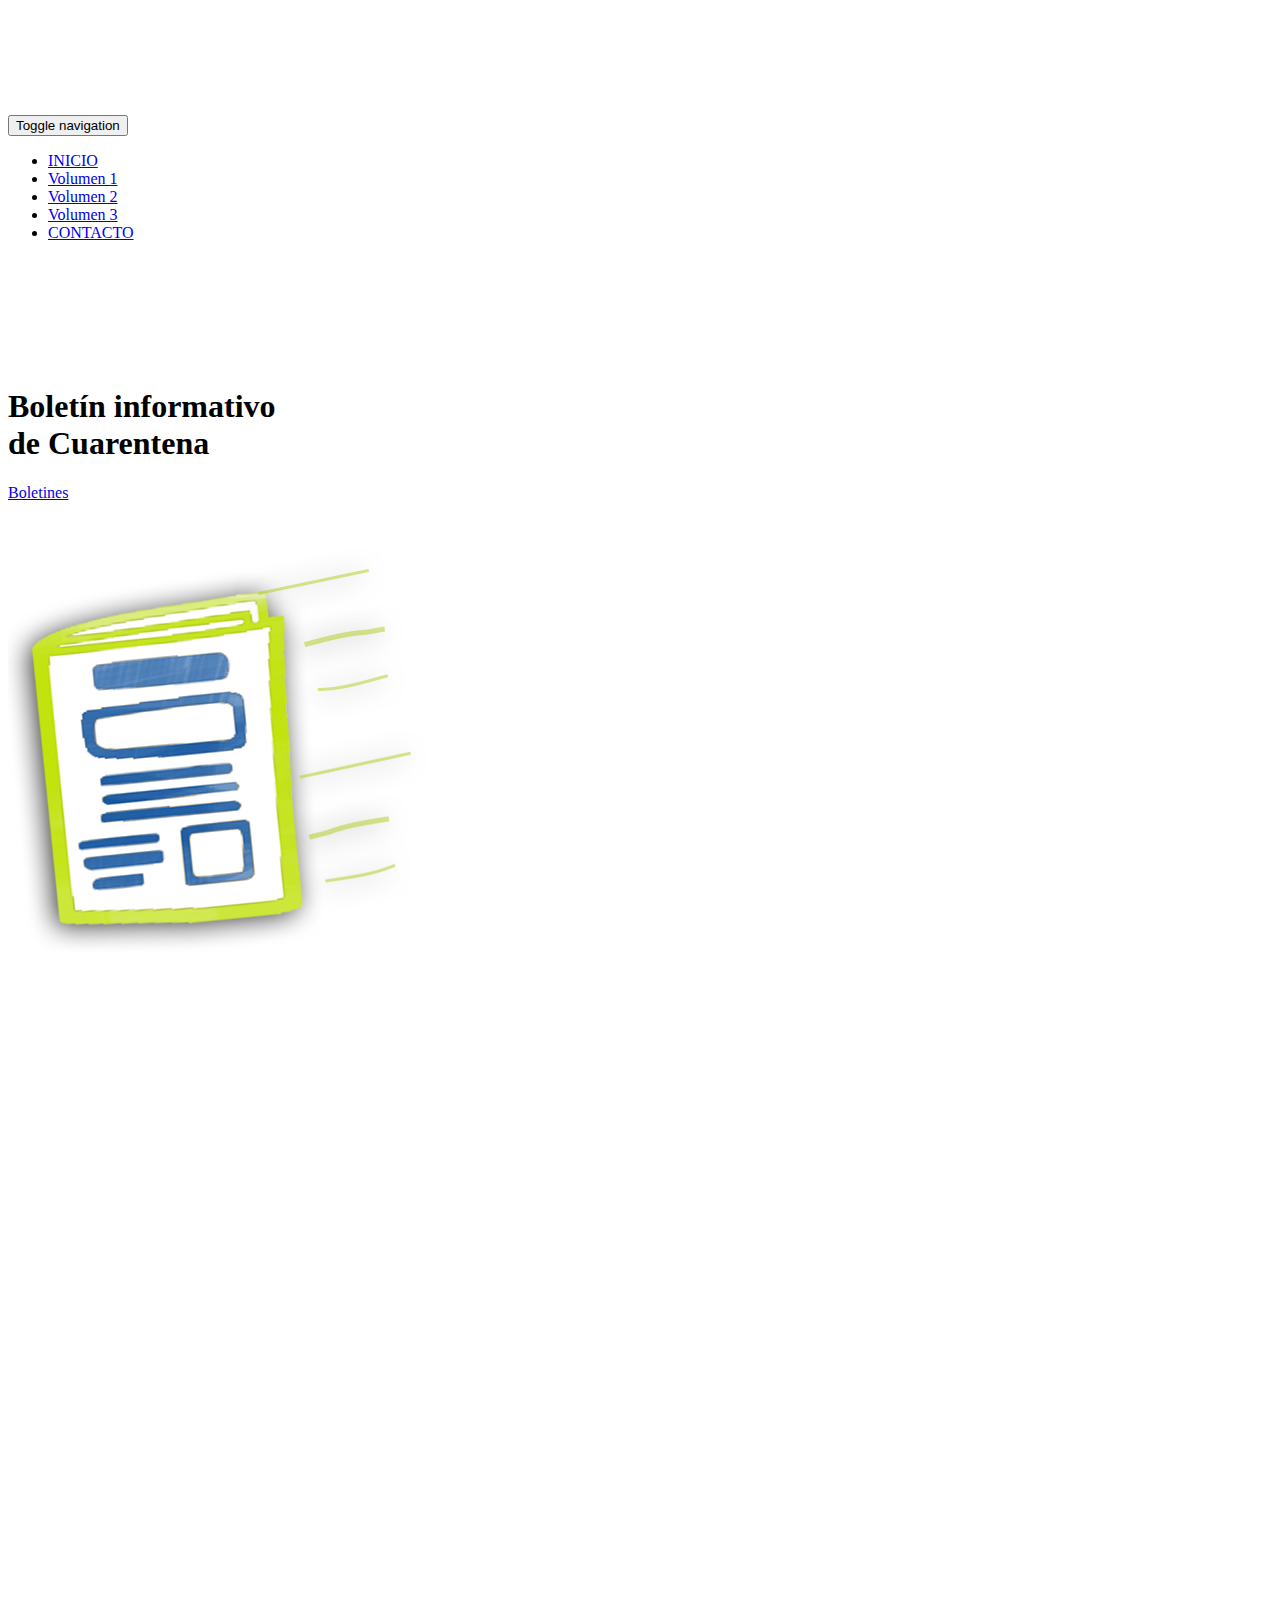
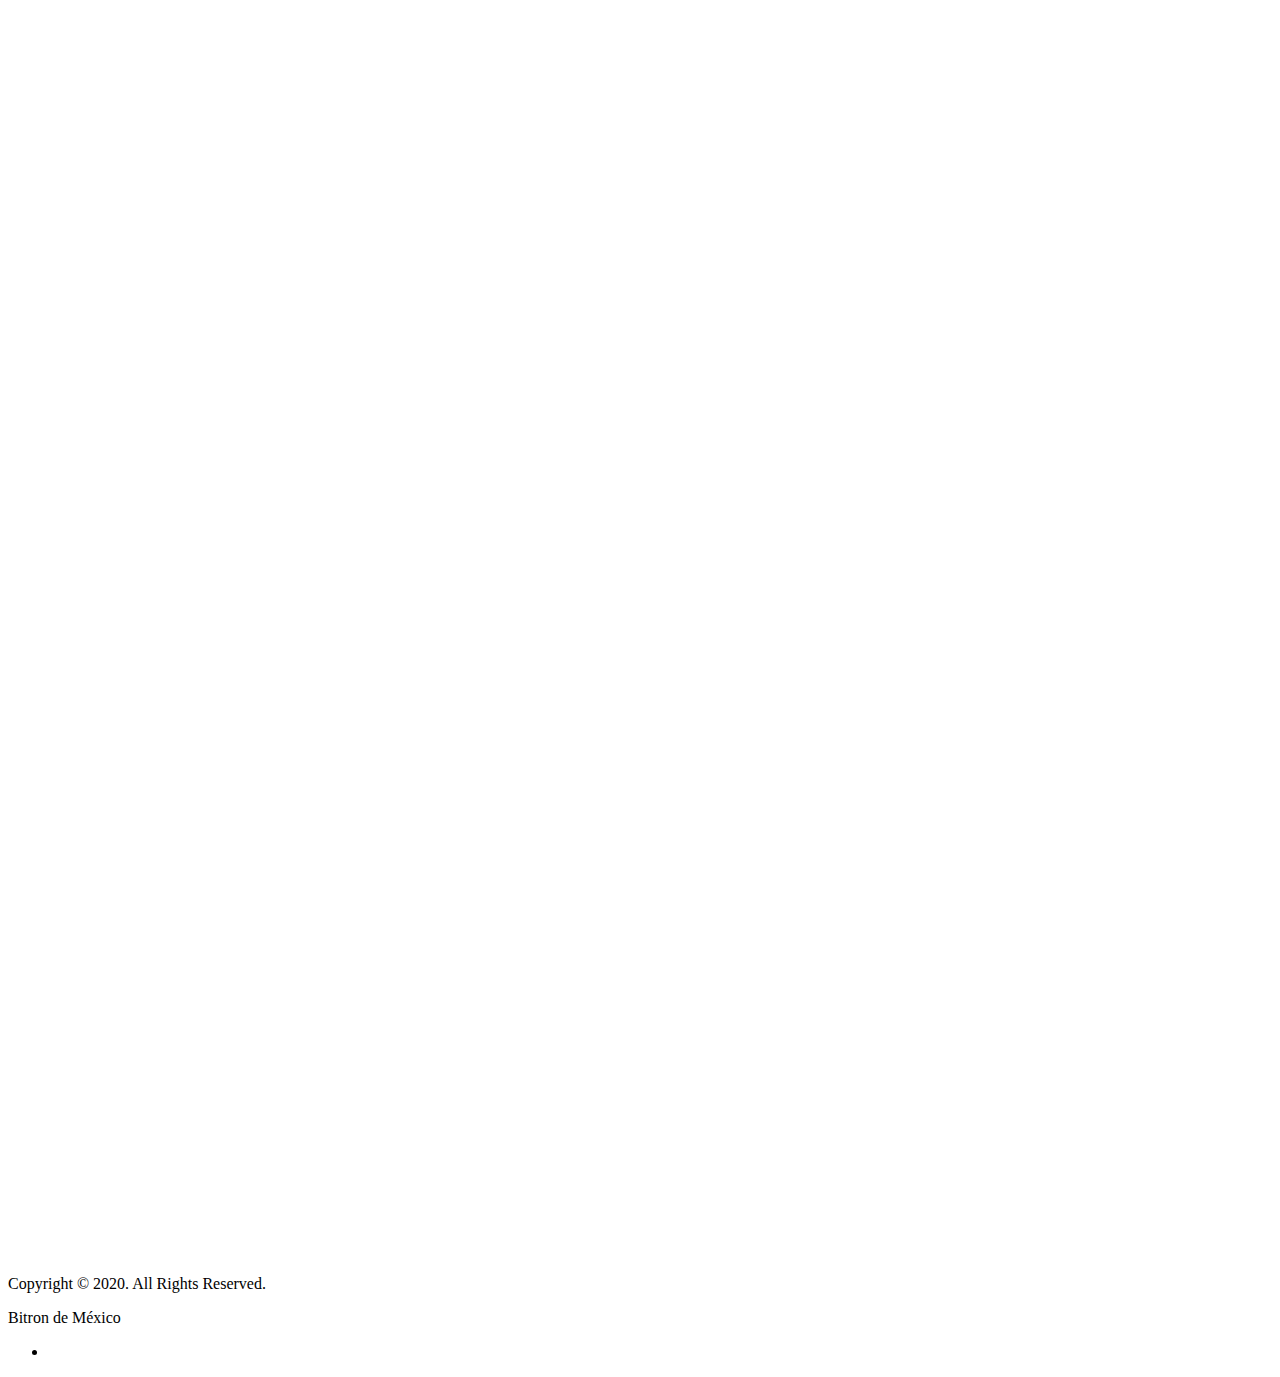
==== index.html @ 202e5766 "Add files via upload" ====
<!DOCTYPE html>
<html lang="en">

<head>
    <meta charset="utf-8">
    <meta http-equiv="X-UA-Compatible" content="IE=edge">
    <meta name="viewport" content="width=device-width, initial-scale=1">
    <title>Boletín Cuarentena | Bitron de México</title>
    <!-- Google Font -->
    <link href='https://fonts.googleapis.com/css?family=Raleway:500,600,700,800,900,400,300' rel='stylesheet' type='text/css'>

    <link href='https://fonts.googleapis.com/css?family=Source+Sans+Pro:300,400,600,700,900,300italic,400italic' rel='stylesheet' type='text/css'>
    <!-- Bootstrap -->
    <link href="css/bootstrap.min.css" rel="stylesheet">

    <!-- Owl Carousel Assets -->
    <link href="css/owl.carousel.css" rel="stylesheet">
    <link href="css/owl.theme.css" rel="stylesheet">


    <!-- Pixeden Icon Font -->
    <link rel="stylesheet" href="css/Pe-icon-7-stroke.css">

    <!-- Font Awesome -->
    <link href="css/font-awesome.min.css" rel="stylesheet">


    <!-- PrettyPhoto -->
    <link href="css/prettyPhoto.css" rel="stylesheet">
    
    <!-- Favicon -->
    <link rel="shortcut icon" type="image/x-icon" href="favicon.ico" />

    <!-- Style -->
    <link href="css/style.css" rel="stylesheet">

    <link href="css/animate.css" rel="stylesheet">
    <!-- Responsive CSS -->
    <link href="css/responsive.css" rel="stylesheet">
    
</head>

<body>
    <!-- PRELOADER -->
    <div class="spn_hol">
        <div class="spinner">
            <div class="bounce1"></div>
            <div class="bounce2"></div>
            <div class="bounce3"></div>
        </div>
    </div>

 <!-- END PRELOADER -->

 <!-- =========================
     NAVEGACIÓN
============================== -->
    <section class="header parallax home-parallax page" id="HOME">
        <h2></h2>
        <div class="section_overlay">
            <nav class="navbar navbar-default navbar-fixed-top" role="navigation">
                <div class="container">
                    <div class="navbar-header">
                        <button type="button" class="navbar-toggle collapsed" data-toggle="collapse" data-target="#bs-example-navbar-collapse-1">
                            <span class="sr-only">Toggle navigation</span>
                            <span class="icon-bar"></span>
                            <span class="icon-bar"></span>
                            <span class="icon-bar"></span>
                        </button>
                        <a class="navbar-brand" href="#">
                            <img src="images/logo.png" alt="Logo">
                        </a>
                    </div>
                    <div class="collapse navbar-collapse" id="bs-example-navbar-collapse-1">
                        <ul class="nav navbar-nav navbar-right">
                            <!-- NAV -->
                            <li><a href="index.html">INICIO</a> </li>
                            <li><a href="vol1.html">Volumen 1 </a> </li>
                            <li><a href="vol2.html">Volumen 2</a></li>
                            <li><a href="vol3.html">Volumen 3</a></li>
                            <li><a href="#CONTACT">CONTACTO</a></li>
                        </ul>
                    </div>
                    <!-- /.navbar-collapse -->
                </div>
                <!-- /.container- -->
            </nav>

            <div class="container home-container">
                <div class="row">
                    <div class="col-md-12">
                        <div class="logo text-center">
                                <!-- LOGO -->
                            <img width="225" height="105" src="images/logo.png" alt="">
                        </div>
                    </div>
                </div>
                <div class="row">
                    <div class="col-md-6 col-sm-6">
                        <div class="home_text">
                            <h1>Boletín informativo <br>de Cuarentena</h1>
                            <a class="tuor btn wow fadeInRight" href="#ABOUT">Boletines <i class="fa fa-angle-down"></i></a>
                        </div>
                    </div>
                    <div class="col-md-3 col-md-offset-1 col-sm-4">
                        <div class="home-iphone">
                            <img src="images/iPhone_Home.png" alt="">
                        </div>
                    </div>
                  
                </div>
            </div>
        </div>
    </section>

    <!-- END HEADER SECTION -->




 <!-- =========================
     CONTENIDO
============================== -->


    <section class="about page" id="ABOUT">
        <div class="container">
            <div class="row">
                <div class="col-md-10 col-md-offset-1">
                    <!-- ABOUT US SECTION TITLE-->
                    <div class="section_title">
                        <div class="aligConten wow fadeInLeft" data-wow-duration="1s" data-wow-delay=".5s">
                            <img src="images/letrero_naranja.png">
                        </div>
                    </div>
                </div>

            </div>
        </div>
        <div class="inner_about_area" style="margin-top: 10px">
            <div class="container">
                <div class="row">
                    <div class="col-md-4">
                        <div class="aligConten2 wow fadeInLeft" data-wow-duration="1s" data-wow-delay=".5s">
                            <a href="vol1.html">
                                <img src="images/letrero_vol1.png">
                            </a>
                        </div>
                    </div>
                    <div class="col-md-4">
                        <div class="aligConten2 wow fadeInLeft" data-wow-duration="1s" data-wow-delay=".5s">
                            <a href="vol2.html">
                                <img src="images/letrero_vol2.png">
                            </a>
                        </div>
                    </div>
                    <div class="col-md-4">
                        <div class="aligConten2 wow fadeInLeft" data-wow-duration="1s" data-wow-delay=".5s">
                            <a href="vol3.html">
                                <img src="images/letrero_vol3.png">
                            </a>
                        </div>
                    </div>
                    
                </div>
                <div class="aligConten4 wow fadeInRight" data-wow-duration="1s" data-wow-delay=".5s">
                    <img src="images/bitronix_2.png">
                </div>


            </div>
        </div>

    </section>
    <!-- End CONTENIDO -->



<!-- =========================
     FOOTER 
============================== -->

    <section class="copyright">
        <h2></h2>
        <div class="container">
            <div class="row">
                <div class="col-md-6">
                    <div class="copy_right_text">
                    <!-- COPYRIGHT TEXT -->
                        <p>Copyright &copy; 2020. All Rights Reserved.</p>        
                        <p>Bitron de México</a></p>
                    </div>
                     
                </div>

                <div class="col-md-6">
                    <div class="social_icons">
                        <ul>
                          <li><a href="https://www.facebook.com/Bitrondemexico/" target="l_blank"><i class="fa fa-facebook"></i></a>
                                </li>
                           </ul>
                        </div>
                    <div class="scroll_top">
                        <a href="#HOME"><i class="fa fa-angle-up"></i></a>
                    </div>
                </div>
            </div>
        </div>
    </section>
    <!-- END FOOTER -->


<!-- =========================
     SCRIPTS 
============================== -->


    <script src="js/jquery.min.js"></script>
    <script src="js/bootstrap.min.js"></script>
    <script src="js/owl.carousel.js"></script>
    <script src="js/jquery.fitvids.js"></script>
    <script src="js/smoothscroll.js"></script>
    <script src="js/jquery.parallax-1.1.3.js"></script>
    <script src="js/jquery.prettyPhoto.js"></script>
    <script src="js/jquery.ajaxchimp.min.js"></script>
    <script src="js/jquery.ajaxchimp.langs.js"></script>
    <script src="js/wow.min.js"></script>
    <script src="js/waypoints.min.js"></script>
    <script src="js/jquery.counterup.min.js"></script>
    <script src="js/script.js"></script>


</body>
</html>
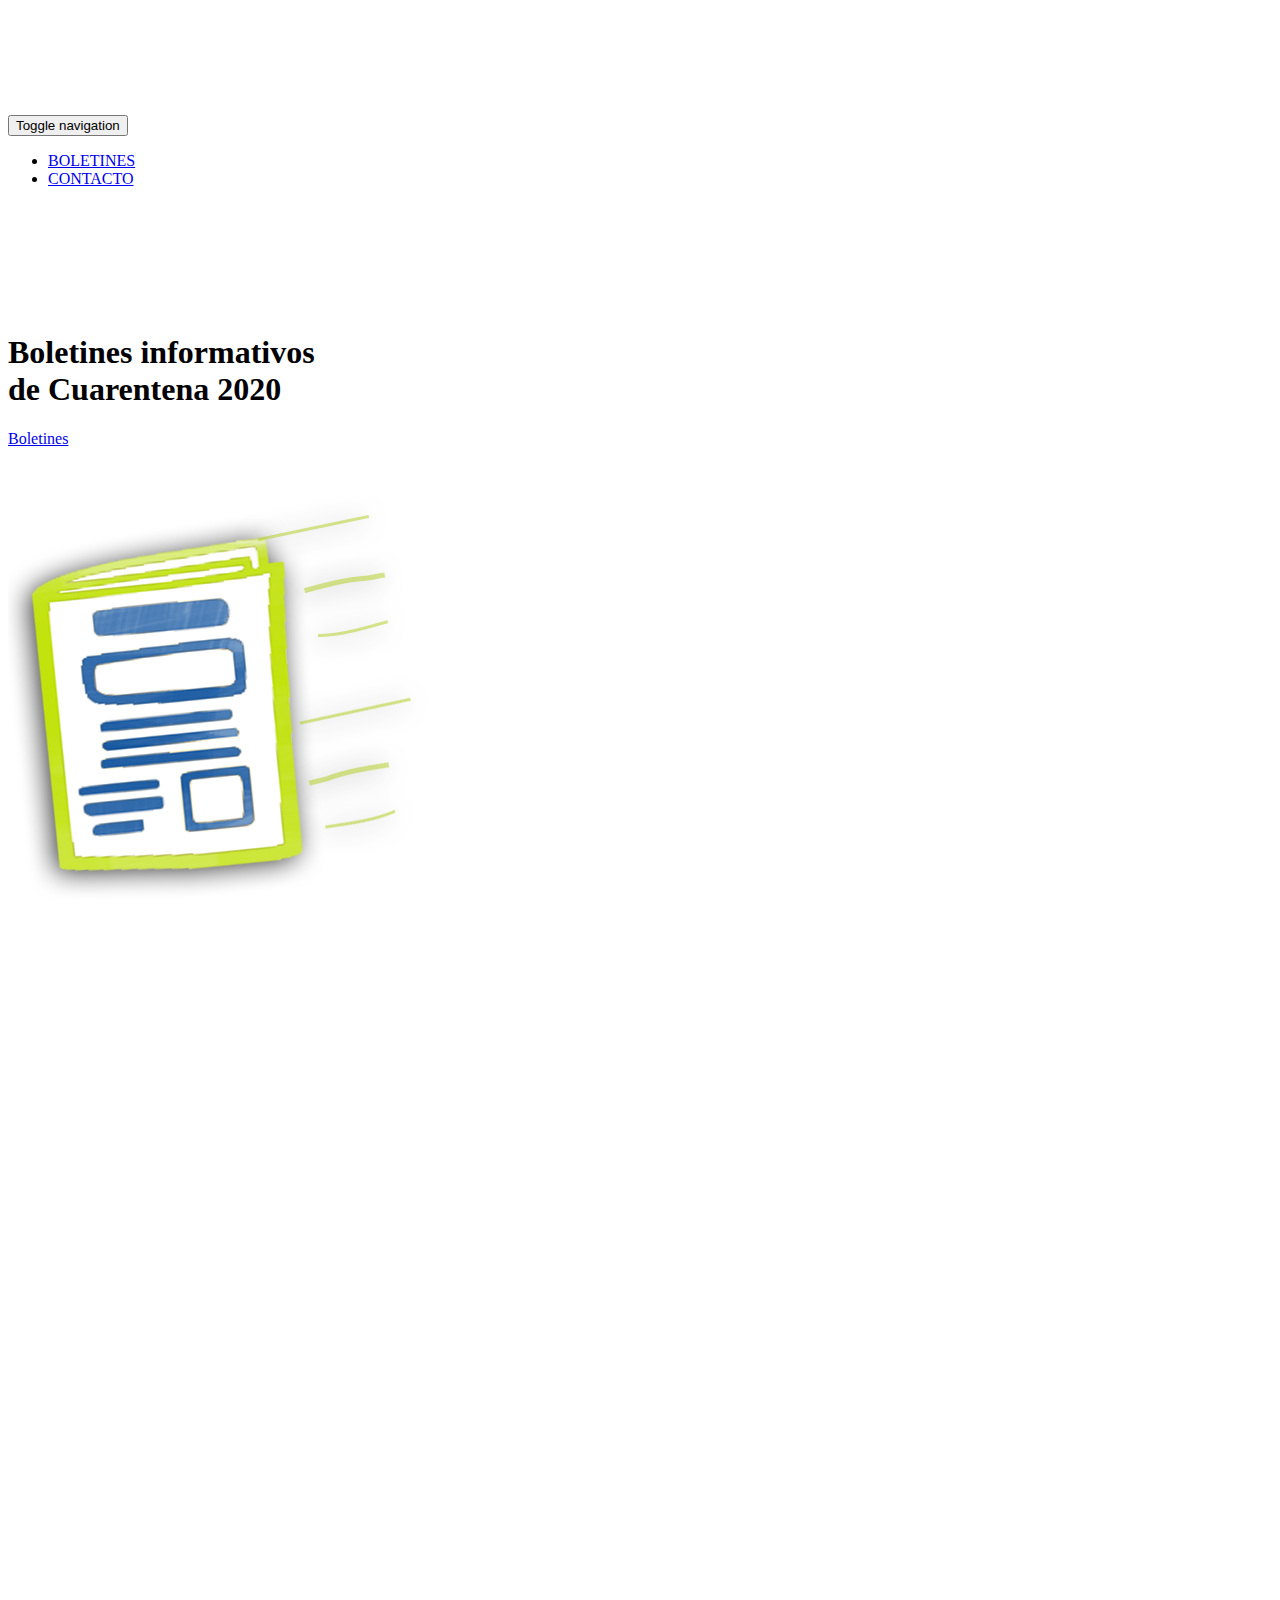
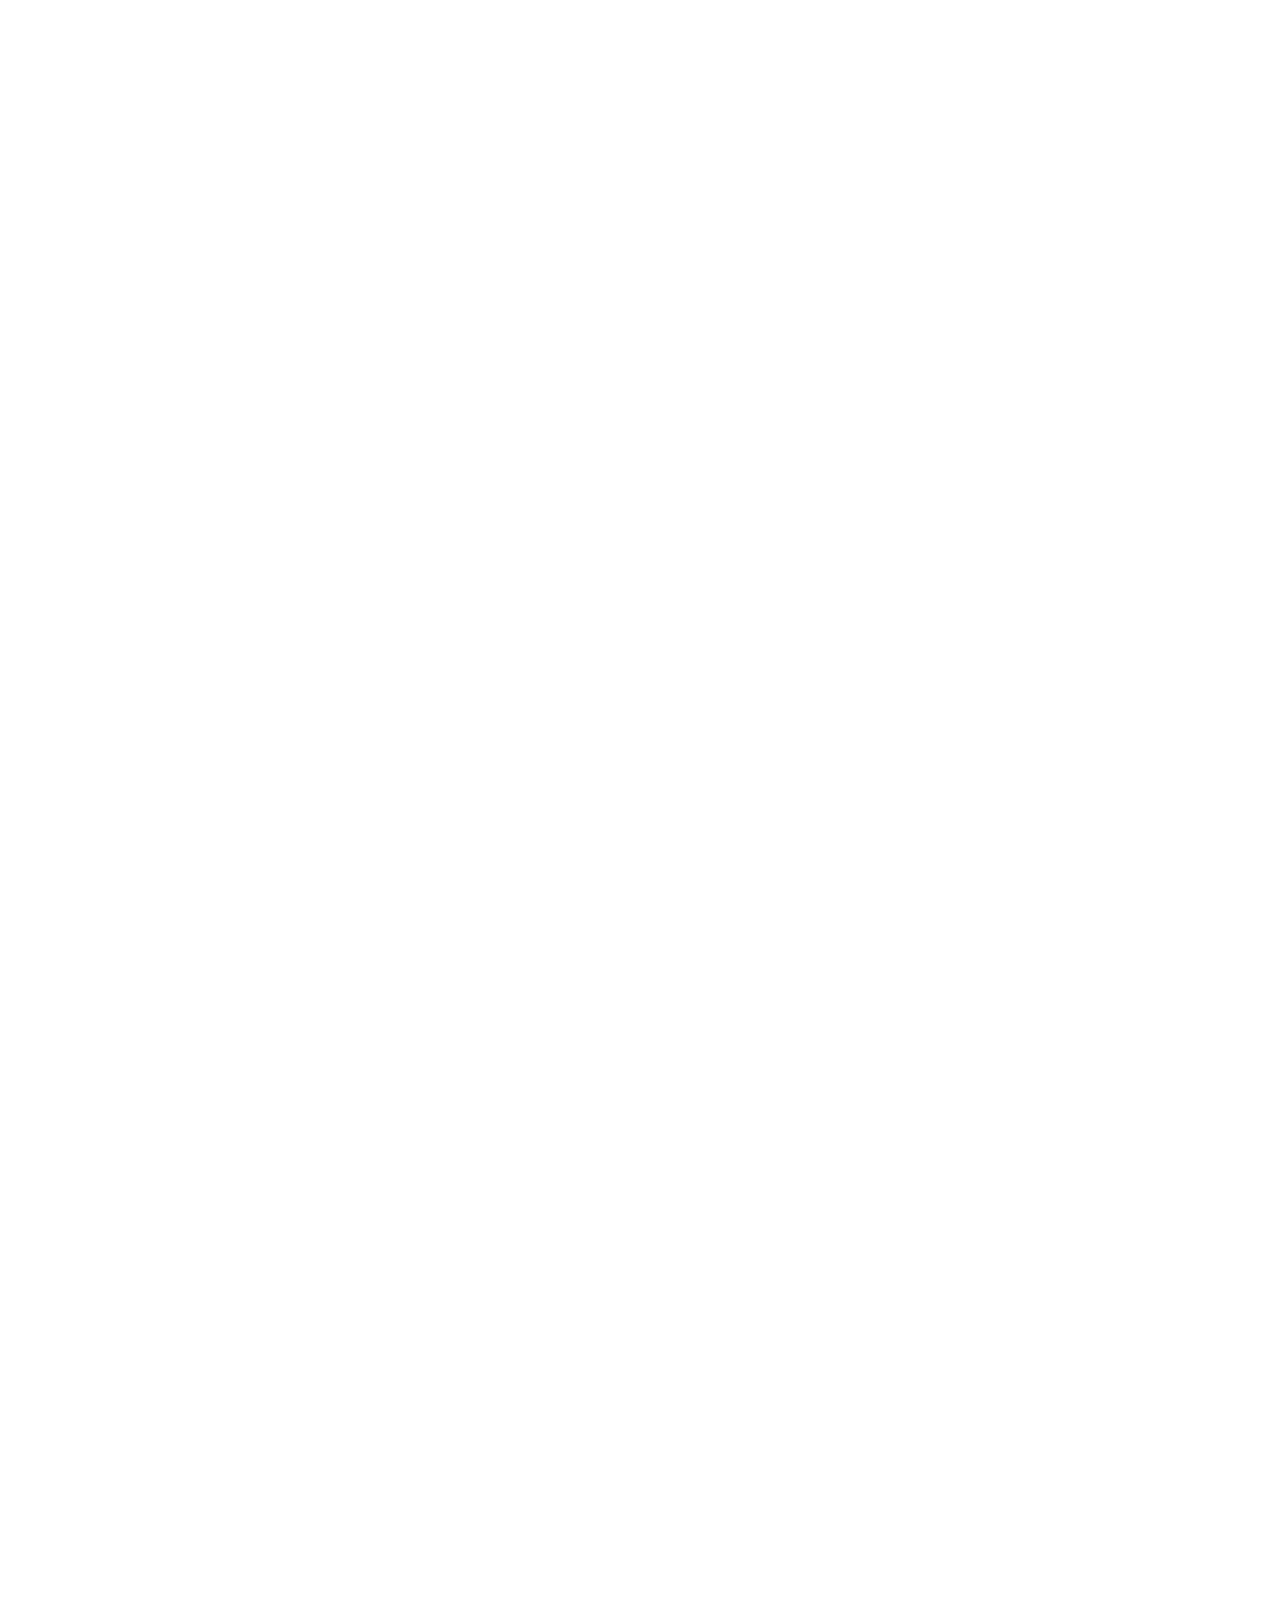
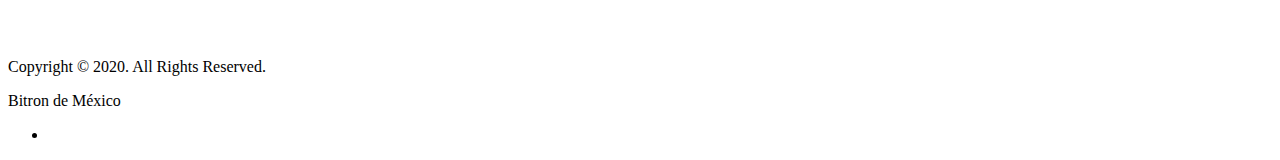
==== commit d14f80c2: "Add files via upload" ====
--- a/index.html
+++ b/index.html
@@ -74,10 +74,7 @@
                     <div class="collapse navbar-collapse" id="bs-example-navbar-collapse-1">
                         <ul class="nav navbar-nav navbar-right">
                             <!-- NAV -->
-                            <li><a href="index.html">INICIO</a> </li>
-                            <li><a href="vol1.html">Volumen 1 </a> </li>
-                            <li><a href="vol2.html">Volumen 2</a></li>
-                            <li><a href="vol3.html">Volumen 3</a></li>
+                            <li><a href="index.html">BOLETINES</a> </li>
                             <li><a href="#CONTACT">CONTACTO</a></li>
                         </ul>
                     </div>
@@ -85,6 +82,7 @@
                 </div>
                 <!-- /.container- -->
             </nav>
+
 
             <div class="container home-container">
                 <div class="row">
@@ -98,7 +96,7 @@
                 <div class="row">
                     <div class="col-md-6 col-sm-6">
                         <div class="home_text">
-                            <h1>Boletín informativo <br>de Cuarentena</h1>
+                            <h1>Boletines informativos <br>de Cuarentena 2020</h1>
                             <a class="tuor btn wow fadeInRight" href="#ABOUT">Boletines <i class="fa fa-angle-down"></i></a>
                         </div>
                     </div>
@@ -163,6 +161,19 @@
                     </div>
                     
                 </div>
+
+                <!---- Nueva línea para letreros---->
+                <div class="row">
+                    <div class="col-md-4">
+                        <div class="aligConten2 wow fadeInLeft" data-wow-duration="1s" data-wow-delay=".5s">
+                            <a href="vol4.html">
+                                <img src="images/letrero_vol4.png">
+                            </a>
+                        </div>
+                    </div>
+                </div>
+
+                <!----BITRONIX---->
                 <div class="aligConten4 wow fadeInRight" data-wow-duration="1s" data-wow-delay=".5s">
                     <img src="images/bitronix_2.png">
                 </div>
@@ -173,6 +184,39 @@
 
     </section>
     <!-- End CONTENIDO -->
+
+     <!-- =========================
+     CONTACTO
+============================== -->
+    <section class="contact page" id="CONTACT">
+        <div class="section_overlay">
+            <div class="container">
+                <div class="col-md-10 col-md-offset-1 wow bounceIn">
+                    <!--  Title-->
+                    <div class="section_title" style="margin-top: 40px">
+                        <h2>Mándanos tus preguntas o comentarios</h2>
+                    </div>
+                    <div class="section_title">
+                        <h3>Escríbenos al siguiente correo: </h3>
+                        <h4 style="color: #fff;text-align: center;">Abigail.avendano@bitron.com.mx </h4>
+                    </div>
+                </div>
+            </div>
+
+            <div class="container">
+                <div class="row">
+                    <div class="col-md-12 wow bounceInLeft">
+                        <div class="social_icons">
+                            <ul>
+                                <li><img class="sizeImg" src="images/mail.png"></li>
+                            </ul>
+                        </div>
+                    </div>
+                </div>
+            </div>
+        </div>
+    </section>
+    <!-- END CONTACT -->
 
 
 
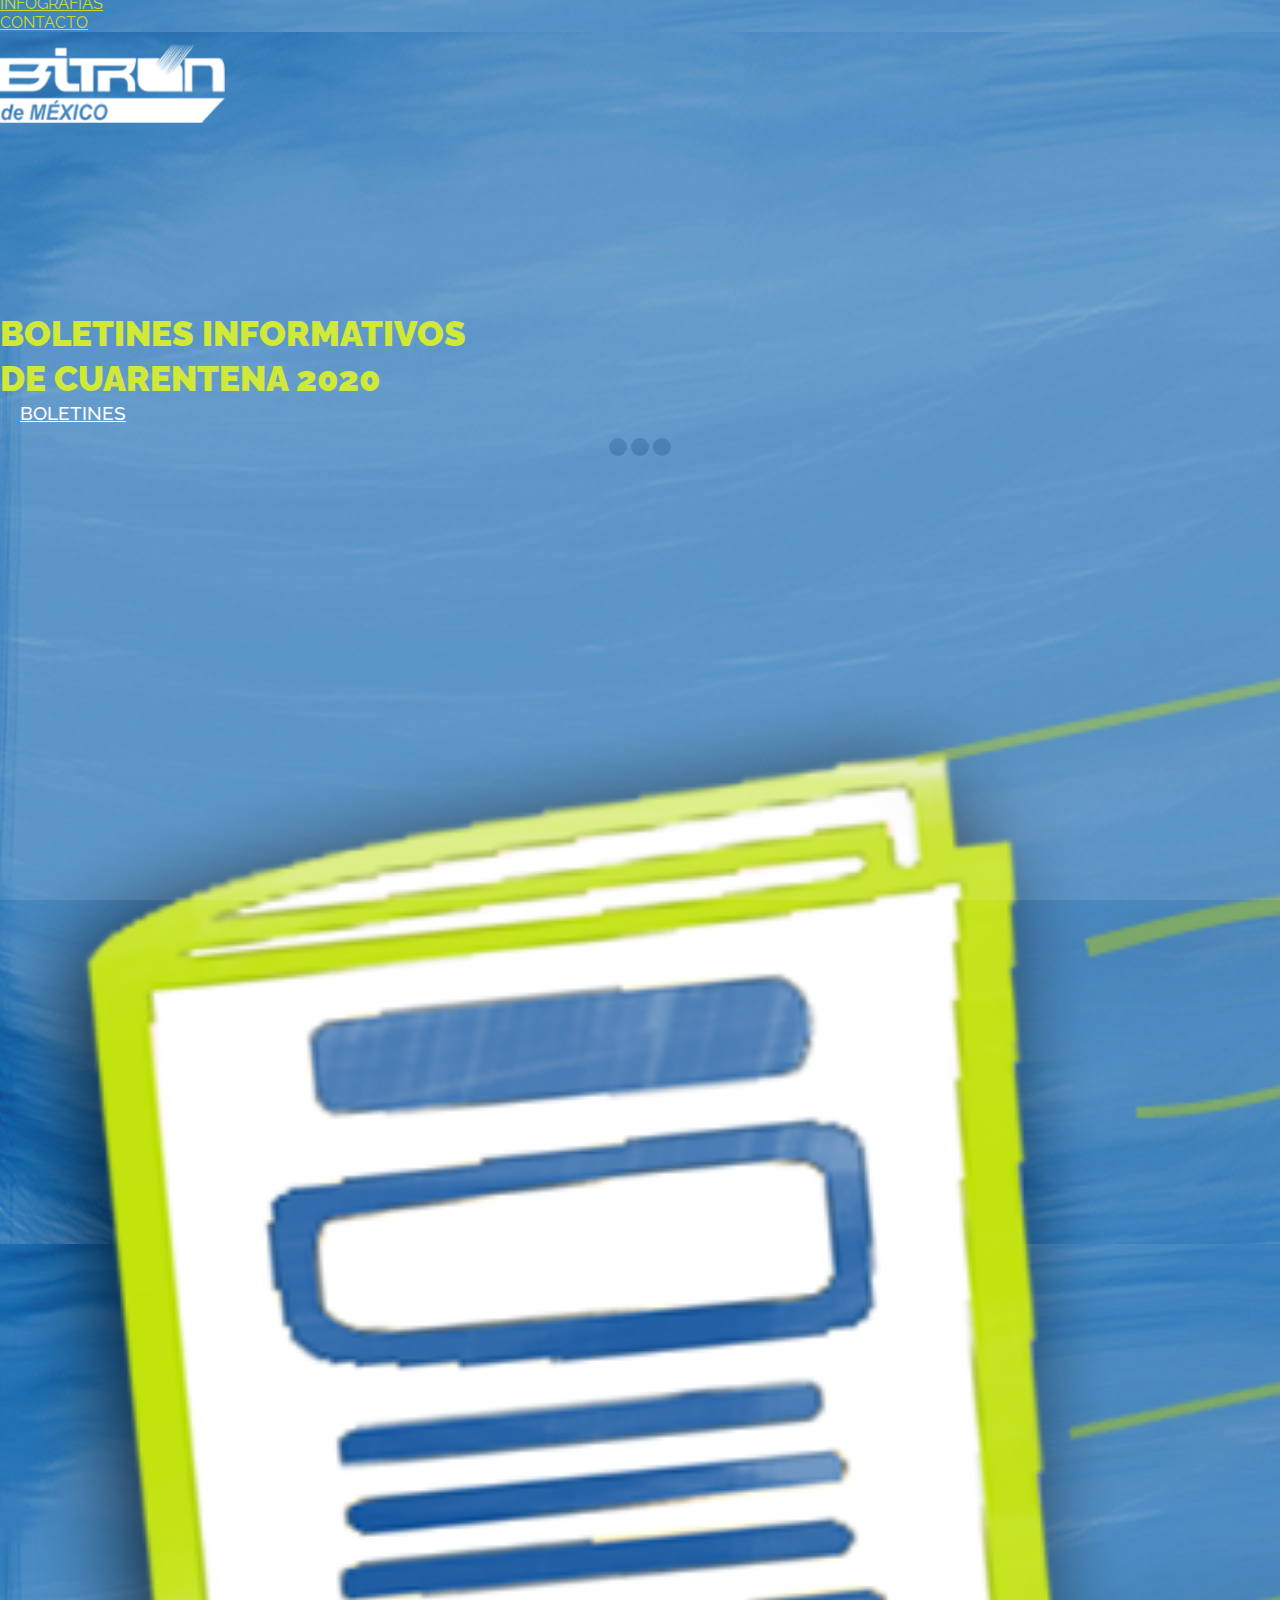
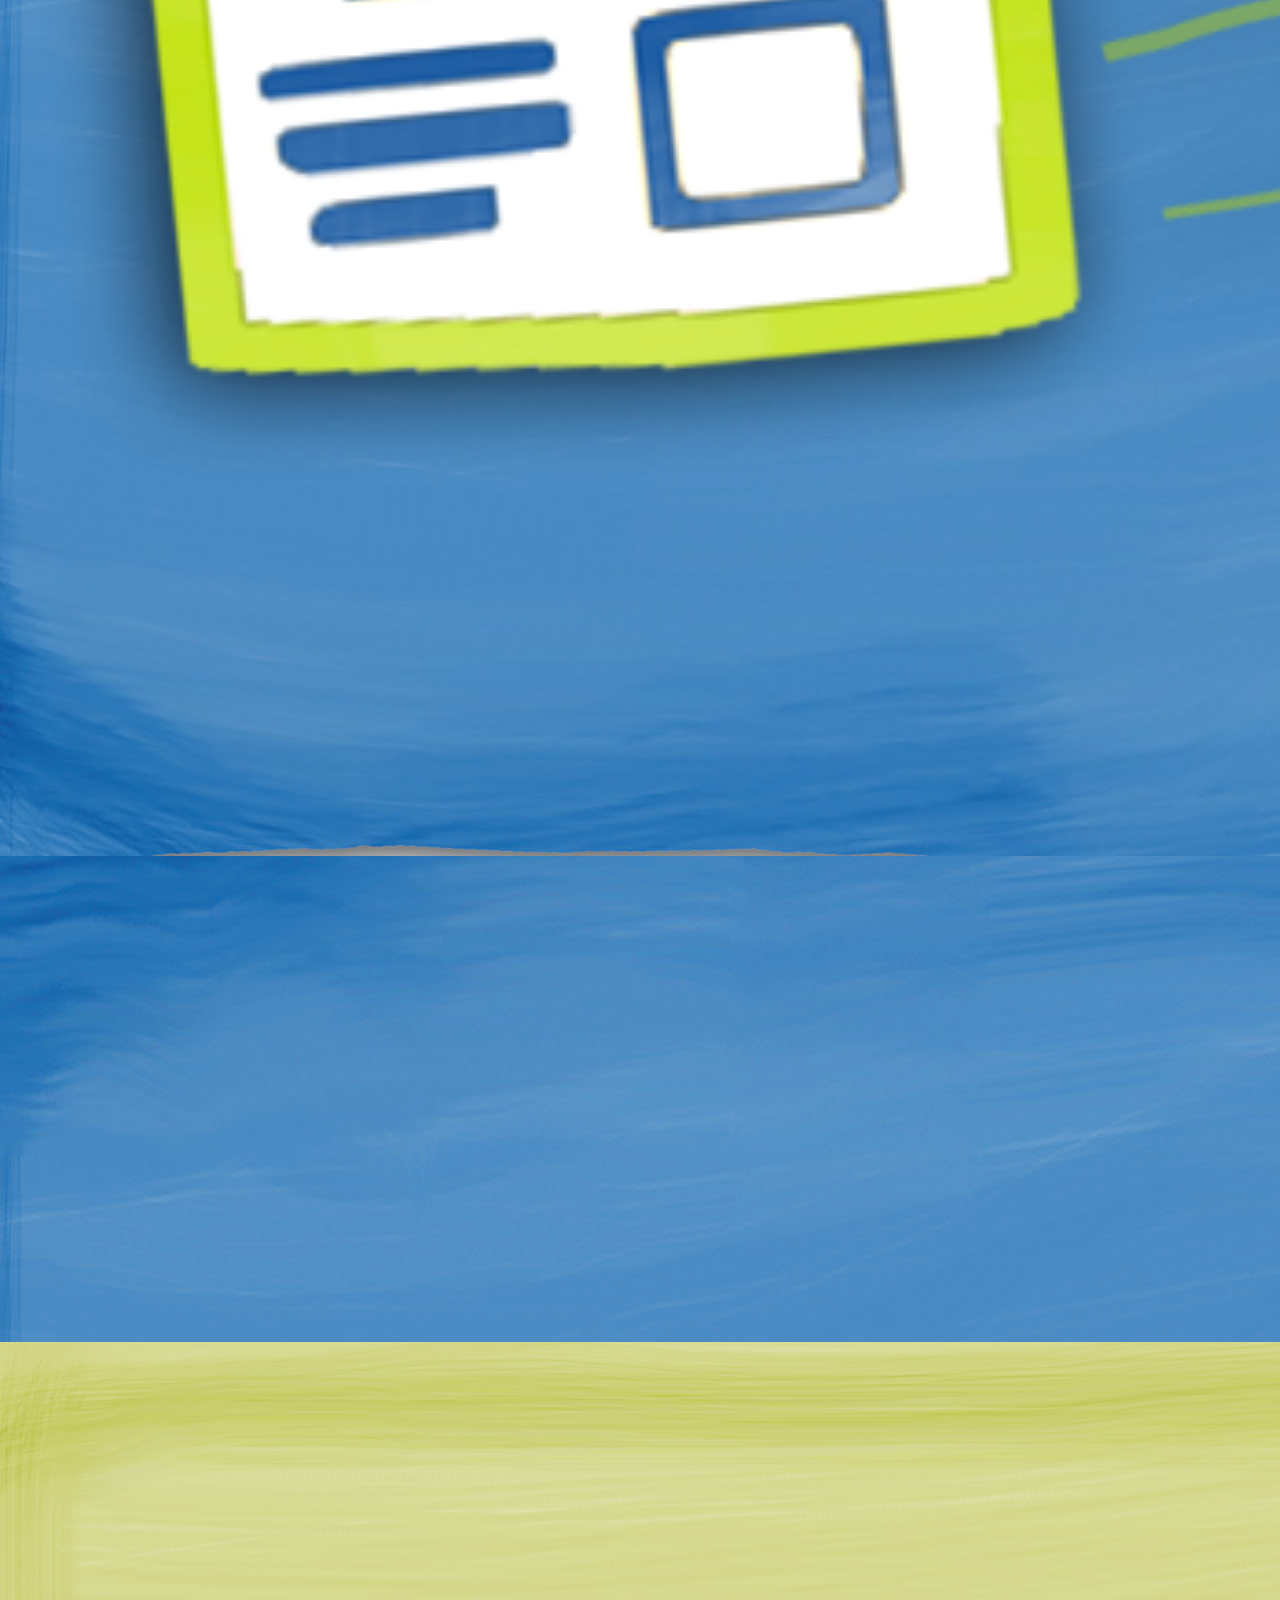
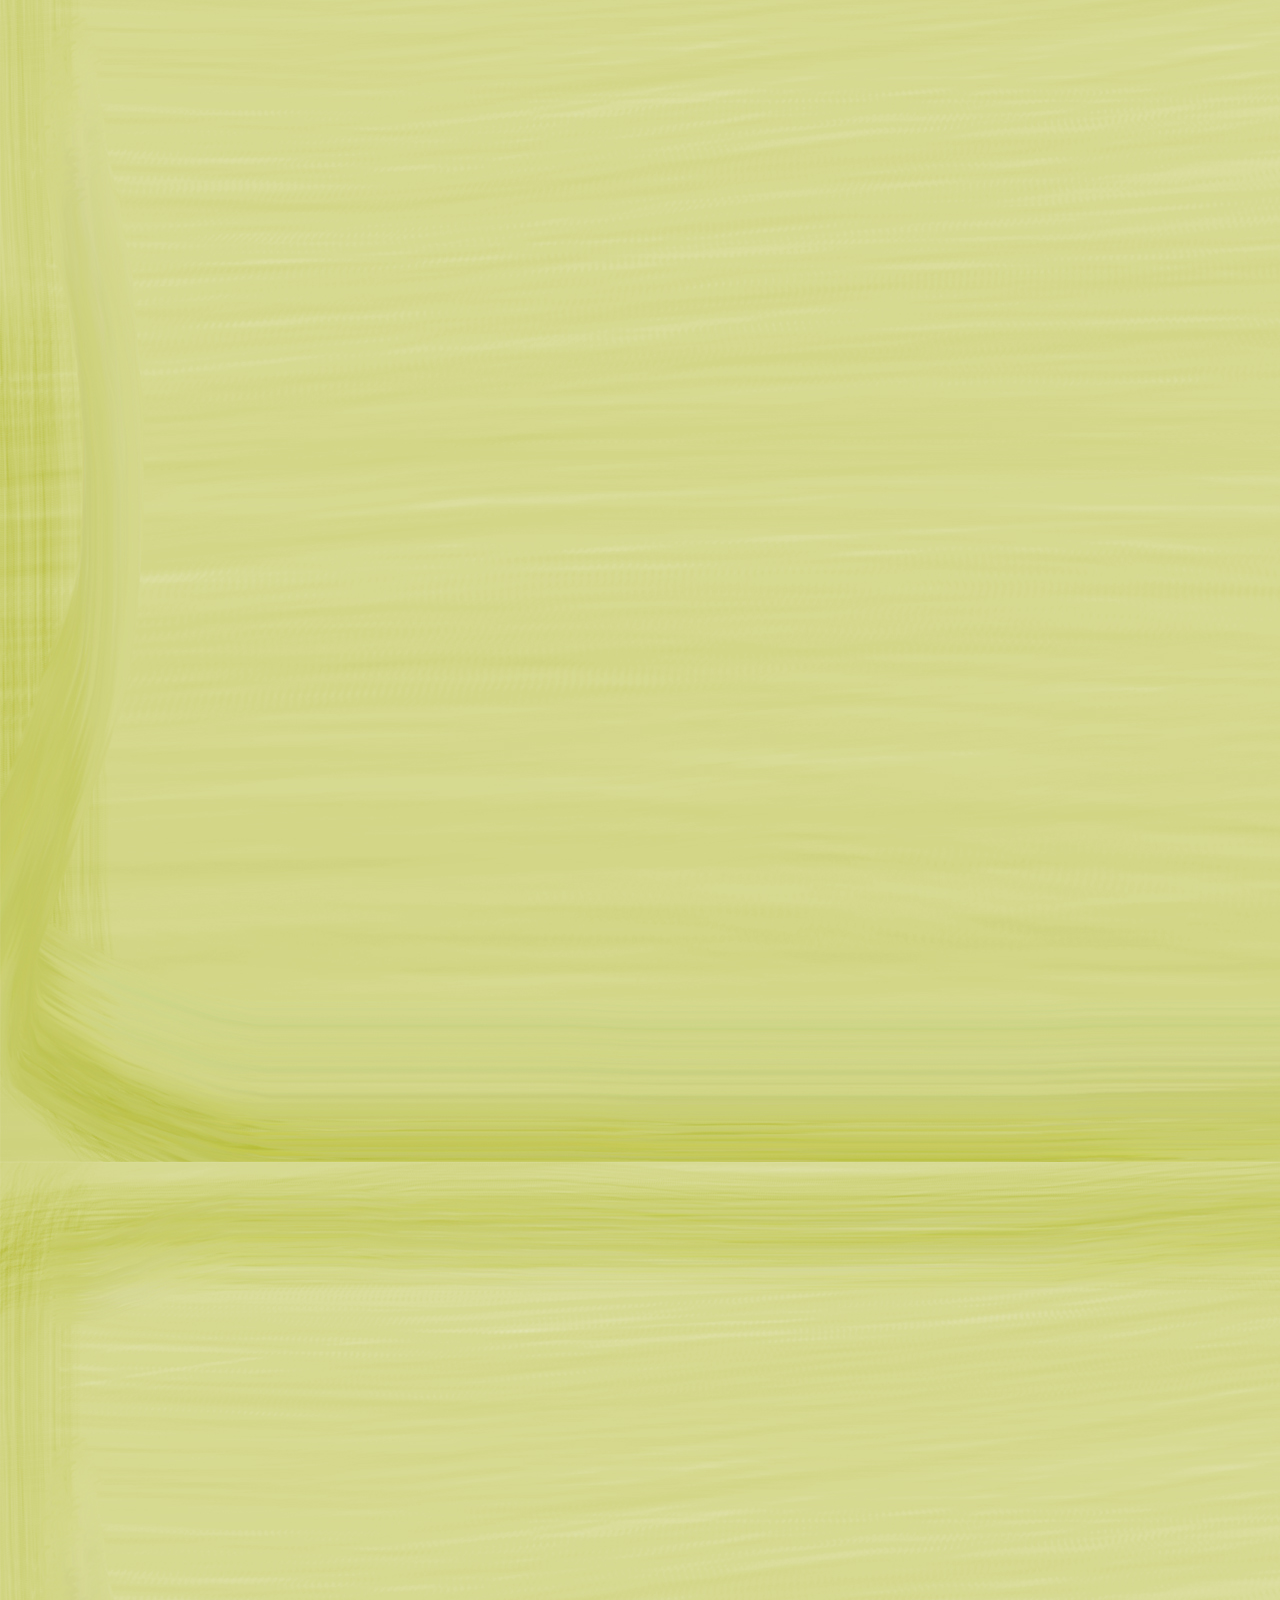
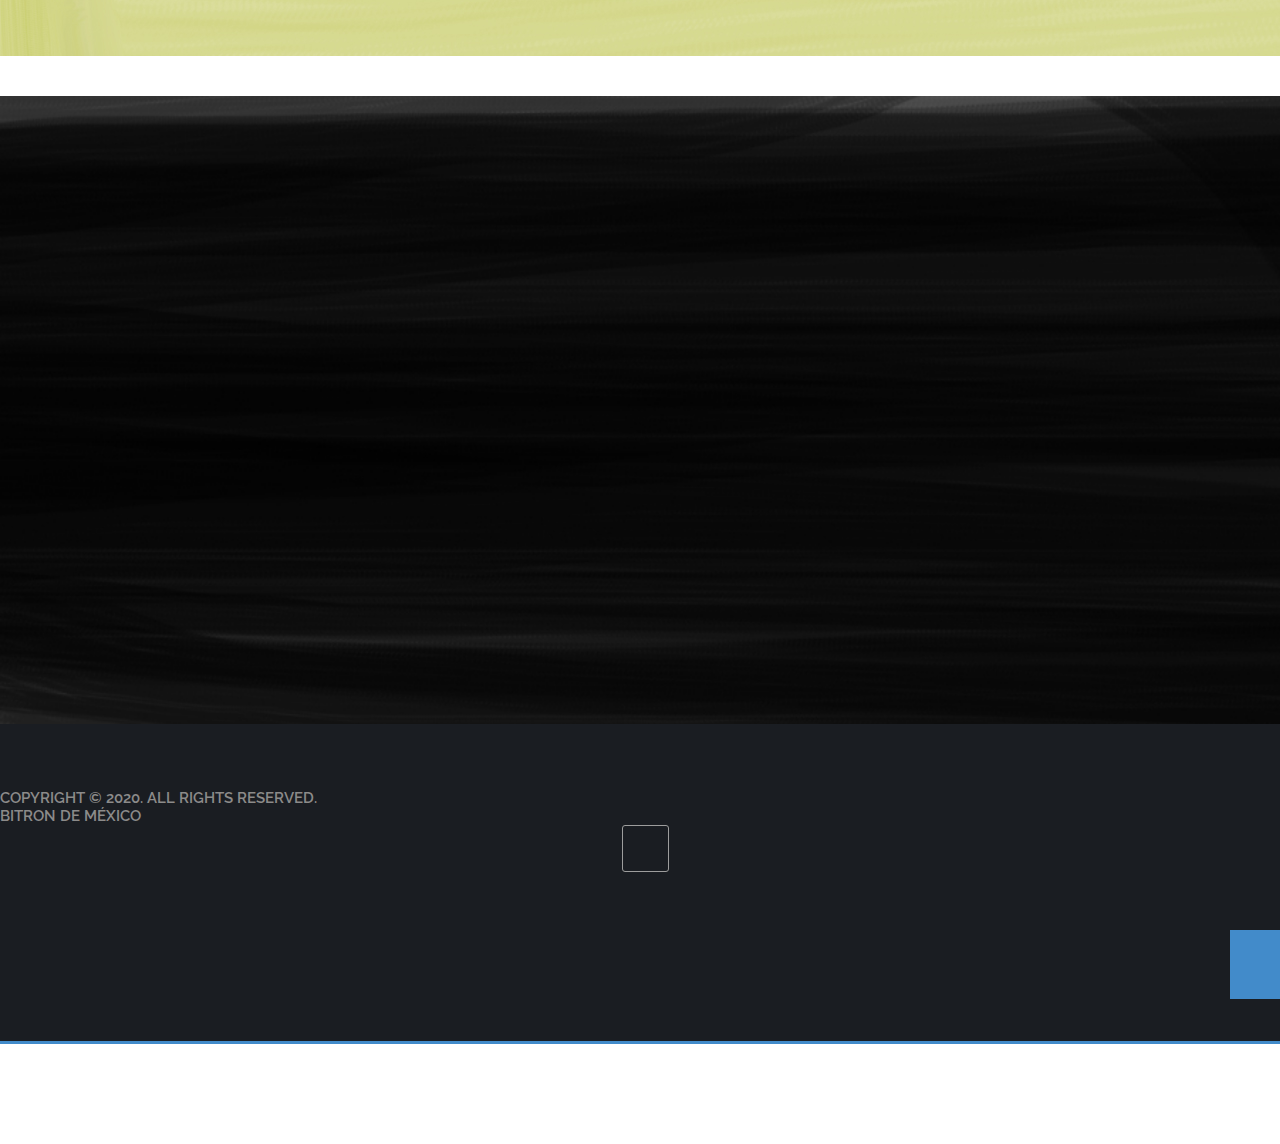
==== commit f26cb798: "Update index.html" ====
--- a/index.html
+++ b/index.html
@@ -75,6 +75,7 @@
                         <ul class="nav navbar-nav navbar-right">
                             <!-- NAV -->
                             <li><a href="index.html">BOLETINES</a> </li>
+                            <li><a href="https://lextes.github.io/infografias/" target="l_blank">INFOGRAFÍAS</a></li>
                             <li><a href="#CONTACT">CONTACTO</a></li>
                         </ul>
                     </div>
@@ -194,11 +195,10 @@
                 <div class="col-md-10 col-md-offset-1 wow bounceIn">
                     <!--  Title-->
                     <div class="section_title" style="margin-top: 40px">
-                        <h2>Mándanos tus preguntas o comentarios</h2>
-                    </div>
-                    <div class="section_title">
-                        <h3>Escríbenos al siguiente correo: </h3>
-                        <h4 style="color: #fff;text-align: center;">Abigail.avendano@bitron.com.mx </h4>
+                        <h2>Escríbenos tus preguntas o comentarios</h2>
+                    </div>
+                   <div class="section_title">
+                        <h3>Sólo dale click al logo de WhatsApp de abajo y se abrirá un chat directo con RH</h3>
                     </div>
                 </div>
             </div>
@@ -206,9 +206,10 @@
             <div class="container">
                 <div class="row">
                     <div class="col-md-12 wow bounceInLeft">
-                        <div class="social_icons">
-                            <ul>
-                                <li><img class="sizeImg" src="images/mail.png"></li>
+                        <div>
+                            <ul class="imgWhat">
+                                <li><a href="https://api.whatsapp.com/send?phone=5214423940657?" target="l_blank"><img class="sizeImg" src="images/mail.png"></a></li>
+                                 <h4 style="color: #fff;text-align: center;"> O si gustas envía mensaje al número de WhatsApp: 442 394 0657 </h4>
                             </ul>
                         </div>
                     </div>
@@ -275,4 +276,4 @@
 
 
 </body>
-</html>+</html>
--- a/css/style.css
+++ b/css/style.css
@@ -0,0 +1,1327 @@
+/* Table of Content
+==================================================
+  1. COMMON STYLES
+  2. SECTION HOME 
+  3. SECTION ABOUT
+  4. SECTION VIDEO
+  5. SECTION TESTIMONIAL
+  6. SECTION FEATURES 
+  7. SECTION CALL TO ACTION
+  8. SECTION APPS SCREEN 
+  9. SECTION FUN FACTS 
+  10. SECTION DOWNLOAD 
+  11. SECTION CONTACT 
+  12. SECTION SUBSCRIBE
+  13. SECTION FOOTER 
+
+*/
+* {
+    margin: 0;
+    padding: 0;
+    border: px solid red;
+}
+body {
+    font-family: 'Raleway', sans-serif;
+    overflow-y: scroll;
+    overflow-x: hidden;
+}
+p {
+    font-family: 'Raleway', sans-serif;
+    font-size: 14px;
+}
+/*---------------------------------------
+   COMMON STYLES             
+-----------------------------------------*/
+
+.section_title {
+    padding-top: 80px;
+    padding-bottom: 50px;
+}
+.section_title h2 {
+    text-transform: uppercase;
+    text-align: center;
+    position: relative;
+    color: #fff;
+    font-size: 30px;
+    font-weight: 400;
+}
+
+.section_title h3 {
+    text-transform: uppercase;
+    text-align: center;
+    position: relative;
+    color: #fff;
+    font-size: 30px;
+    font-weight: 400;
+}
+
+.section_title h2:after {
+    content: "";
+    position: absolute;
+    bottom: -20px;
+    width: 60px;
+    height: 1px;
+    background-color: #f39c12;
+    left: 50%;
+    margin-left: -30px;
+}
+.section_title p {
+    text-align: center;
+    margin-top: 45px;
+    color: #fff;
+    font-size: 18px;
+    line-height: 28px;
+    font-weight: 300;
+}
+
+.section_title span {
+    color: #fff;
+    font-size: 18px;
+    line-height: 28px;
+    font-weight: 900;
+}
+
+.title span {
+    color: #fff;
+    font-size: 30px;
+    line-height: 28px;
+    font-weight: 900;
+}
+
+.parallax {
+    background-attachment: fixed !important;
+    background-position: center center;
+    background-repeat: no-repeat;
+    background-size: cover;
+}
+/*---------------------------------------
+   SECTION HOME              
+-----------------------------------------*/
+/*menu*/
+
+.header h2 {
+    height: 0px;
+    margin: 0px;
+}
+.navbar {
+    margin-top: -100px
+}
+.navbar-brand {
+    padding: 9px 15px;
+}
+@media(min-width:768px) {
+    .navbar-default {
+        background-color: transparent;
+    }
+    .navbar-default .navbar-nav>li>a {
+        color: #c9d511;
+        font-family: 'Raleway', sans-serif;
+    }
+    .navbar-default .navbar-nav>li>a:hover {
+        color: #dfe2e2;
+    }
+    .navbar-default .navbar-nav>li>a:focus {
+        color: #B5B5B5;
+    }
+    .navbar-default {
+        -webkit-transition: all 1s;
+        -moz-transition: all 1s;
+        -o-transition: all 1s;
+        transition: all 1s;
+        z-index: 110;
+    }
+    .navbar-brand img {
+        padding-top: 25px;
+        height: 45px;
+        -webkit-transition: all 1s;
+        -moz-transition: all 1s;
+        -o-transition: all 1s;
+        transition: all 1s;
+    }
+    .navbar-default .navbar-nav>li>a {
+        -webkit-transition: all 1s;
+        -moz-transition: all 1s;
+        -o-transition: all 1s;
+        transition: all 1s;
+    }
+    .navbar-nav>li>a {
+        padding-top: 45px;
+    }
+}
+@media (max-width: 768px) {
+    .navbar-brand img {} .navbar-default {
+      /*  background-color: #fff !important; */
+    }
+}
+.navbar-default .navbar-nav>.active>a,
+.navbar-default .navbar-nav>.active>a:hover,
+.navbar-default .navbar-nav>.active>a:focus {
+    background: transparent;
+    color: #02dae2;
+}
+.header {
+    background: url(../images/home.jpg);
+    background-size: cover;
+	background-repeat: no-repeat;
+}
+.header .section_overlay {
+    /*background-color: rgba(33, 33, 33, .75);*/
+}
+.logo{
+    padding-bottom: 50px;
+}
+.home_text{
+    text-align: left;
+}
+.home-iphone{
+    text-align: right;
+}
+.home-iphone img{
+    width: 130%;
+}
+
+@media (max-width: 768px){
+    .home-iphone{
+        display: none;
+    }
+    .home_text{
+        text-align: center;
+    }
+
+}
+.home_text h1 {
+    color: #cbe622;
+    text-transform: uppercase;
+    font-size: 35px;
+    font-weight: 900;
+    line-height: 45px;
+    padding-top: 120px
+}
+.home_text p {
+    color: #fff;
+    font-size: 17px;
+    line-height: 28px;
+    margin-top: 0px;
+    font-weight: 300;
+}
+.download-btn {
+    margin-top: 90px;
+    margin-bottom: 50px
+}
+.home-btn,
+.home-btn:focus,
+.home-btn:active,
+.home-btn:visited {
+    background-image: url(../images/green.jpg); 
+    color: grey;
+    padding-top: 10px;
+    padding-bottom: 10px;
+    padding-left: 30px;
+    padding-right: 30px;
+    font-size: 19px;
+    text-transform: uppercase;
+    border-radius: 3px;
+    -webkit-transition: all 1s;
+    -moz-transition: all 1s;
+    -o-transition: all 1s;
+    transition: all 1s;
+}
+.home-btn:hover {
+    background-color: #f39c12;
+    color: #fff;
+}
+
+.home-btn2,
+.home-btn2:focus,
+.home-btn2:active,
+.home-btn2:visited {
+    background-image: url(../images/naranja.jpg); 
+    color: grey;
+    padding-top: 10px;
+    padding-bottom: 10px;
+    padding-left: 30px;
+    padding-right: 30px;
+    font-size: 19px;
+    text-transform: uppercase;
+    border-radius: 3px;
+    -webkit-transition: all 1s;
+    -moz-transition: all 1s;
+    -o-transition: all 1s;
+    transition: all 1s;
+}
+.home-btn2:hover {
+    background-color: #f39c12;
+    color: #fff;
+}
+
+.home-btn3,
+.home-btn3:focus,
+.home-btn3:active,
+.home-btn3:visited {
+    background-image: url(../images/morado.jpg); 
+    color: #d9e614;
+    padding-top: 10px;
+    padding-bottom: 10px;
+    padding-left: 30px;
+    padding-right: 30px;
+    font-size: 19px;
+    text-transform: uppercase;
+    border-radius: 3px;
+    -webkit-transition: all 1s;
+    -moz-transition: all 1s;
+    -o-transition: all 1s;
+    transition: all 1s;
+}
+.home-btn3:hover {
+    background-color: #f39c12;
+    color: #fff;
+}
+
+.home-btn4,
+.home-btn4:focus,
+.home-btn4:active,
+.home-btn4:visited {
+    background-image: url(../images/rojo.jpg); 
+    color: #d9e614;
+    padding-top: 10px;
+    padding-bottom: 10px;
+    padding-left: 30px;
+    padding-right: 30px;
+    font-size: 19px;
+    text-transform: uppercase;
+    border-radius: 3px;
+    -webkit-transition: all 1s;
+    -moz-transition: all 1s;
+    -o-transition: all 1s;
+    transition: all 1s;
+}
+.home-btn4:hover {
+    background-color: #f39c12;
+    color: #fff;
+}
+
+.tuor,
+.tuor:focus,
+tuor:active,
+tuor:visited {
+    color: #fff;
+    margin-left: 20px;
+    text-transform: uppercase;
+    font-size: 19px;
+    font-weight: 500;
+    background: transparent;
+    -webkit-transition: all 1s;
+    -moz-transition: all 1s;
+    -o-transition: all 1s;
+    transition: all 1s;
+}
+.tuor:hover {
+    color: black;
+}
+.tuor i {
+    font-size: 20px;
+    padding-left: 5px;
+    color: #f39c12;
+}
+
+
+
+/*---------------------------------------
+   SECTION ABOUT              
+-----------------------------------------*/
+
+
+
+.about {
+    background-image: url(../images/lemon.jpg);
+}
+.inner_about_area {
+    padding-top: 50px;
+}
+.inner_about_title {
+    padding-bottom: 50px;
+}
+.inner_about_title h2 {
+    text-transform: uppercase;
+    font-weight: 800;
+    font-size: 30px;
+    line-height: 37px;
+    position: relative;
+}
+.inner_about_title h2:after {
+    content: "";
+    position: absolute;
+    bottom: -12px;
+    left: 0;
+    width: 70px;
+    background: #f39c12;
+    height: 1px;
+}
+.inner_about_title p {
+    font-size: 19px;
+    line-height: 24px;
+    margin-top: 40px;
+}
+.inner_about_desc {} .single_about_area {
+    position: relative;
+    padding-bottom: 4px;
+    padding-left: 80px;
+}
+.single_about_area div {
+    position: absolute;
+    top: 0px;
+    left: 0px;
+}
+.single_about_area div i {
+    font-size: 55px;
+    color: #BABABA;
+    -webkit-transition: all 1s;
+    -moz-transition: all 1s;
+    -o-transition: all 1s;
+    transition: all 1s;
+}
+.single_about_area h3 {
+    color: #343434;
+    text-transform: uppercase;
+    font-size: 20px;
+    font-weight: 800;
+}
+.single_about_area p {
+    color: #727272;
+    font-size: 15px;
+}
+.single_about_area:hover div i {
+    color: #f39c12;
+}
+.about_phone img {} @media (min-width: 991px) and (max-width: 1200px) {
+    .about_phone img {
+        margin-top: 184px;
+        width: 80%;
+        margin-right: 20%
+    }
+}
+/*---------------------------------------
+   SECTION VIDEO              
+-----------------------------------------*/
+
+.video_area {
+    background: #e4e4e4;
+    padding-bottom: 140px;
+    padding-top: 120px;
+}
+.video_title {
+    padding-bottom: 30px;
+}
+.video_title h2 {
+    text-transform: uppercase;
+    font-weight: 800;
+    font-size: 30px;
+    line-height: 37px;
+    position: relative;
+    margin-top: 0px;
+}
+.video_title h2:after {
+    content: "";
+    position: absolute;
+    bottom: -12px;
+    left: 0;
+    width: 70px;
+    background: #f39c12;
+    height: 1px;
+}
+.video_title p {
+    font-size: 18px;
+    line-height: 28px;
+    margin-top: 40px;
+    color: #333;
+    font-weight: 300;
+}
+.btn-video,
+.btn-video:active,
+.btn-video:focus,
+.btn-video:visited {
+    background: transparent;
+    border: 1px solid #929292;
+    color: #686868;
+    border-radius: 3px;
+    padding: 12px 35px;
+    text-transform: uppercase;
+    -webkit-transition: all 1s;
+    -moz-transition: all 1s;
+    -o-transition: all 1s;
+    transition: all 1s;
+}
+.btn-video:hover {
+    background: #f39c12;
+    color: #fff;
+    border: 1px solid #f39c12;
+}
+.video {} .video iframe {
+    width: 100%;
+    border: 1px solid #999999;
+    padding: 5px;
+}
+/*---------------------------------------
+   SECTION TESTIMONIAL              
+-----------------------------------------*/
+
+#owl-demo .item {
+    margin-left: 90px;
+    margin-right: 90px;
+    margin-bottom: 50px;
+}
+#owl-demo .item img {
+    display: block;
+    width: 100%;
+    height: auto;
+}
+.testimonial {
+    background: url(../images/testimonial.jpg);
+    background-size: cover;
+    background-repeat: no-repeat;
+}
+.testimonial .section_overlay {
+    background: rgba(0, 0, 0, .6);
+    padding-top: 80px;
+    padding-bottom: 80px;
+}
+.carousel-indicators {
+    bottom: -8px;
+}
+div.carousel-inner .item img {
+    border: 2px solid #f39c12;
+    border-radius: 50%;
+    padding: 3px;
+}
+.testimonial_caption {
+    padding-bottom: 70px;
+}
+.testimonial_caption p {
+    color: #D8D8D8;
+    font-size: 18px;
+    line-height: 27px;
+    padding-top: 50px;
+}
+.testimonial_caption h2 {
+    color: #f39c12;
+    text-transform: uppercase;
+    font-weight: 900;
+    font-size: 30px;
+    margin-top: 25px;
+}
+.testimonial_caption h4 {
+    color: #f39c12
+}
+.testimonial_caption h4 span {
+    color: #D8D8D8;
+    font-style: italic;
+    font-weight: 300;
+}
+.testimonial ol.carousel-indicators li {
+    width: 12px;
+    height: 12px;
+    border: 1px solid #f39c12;
+    margin: 1PX
+}
+.testimonial ol.carousel-indicators li.active {
+    width: 12px;
+    height: 12px;
+    border: 0px solid #f39c12;
+    background: #f39c12;
+}
+/*---------------------------------------
+   SECTION FEATURES              
+-----------------------------------------*/
+
+.features {
+    background-image: url(../images/home.jpg);
+}
+.feature_inner {
+    padding-top: 30px;
+    padding-bottom: 70px;
+}
+.feature_iphone {} .feature_iphone img {
+    width: 100%;
+}
+.right_single_feature {
+    position: relative;
+    padding-left: 90px;
+    margin-bottom: 65px;
+    margin-top: 35px;
+}
+.right_single_feature div {
+    position: absolute;
+    font-size: 40px;
+    color: yellow;
+    left: 0;
+    width: 90px;
+    height: 90px;
+    text-align: center;
+    top: -8px;
+}
+.right_single_feature h3 {
+    text-transform: uppercase;
+    font-size: 25px;
+    font-weight: 700;
+    margin-bottom: 21px;
+    color: #fff;
+}
+
+.right_single_feature p {
+    color: #fff;
+    font-size: 16px;
+    font-weight: 300;
+    line-height: 25px;
+}
+/*left feature*/
+
+.left_single_feature {
+    position: relative;
+    padding-right: 90px;
+    margin-bottom: 65px;
+    text-align: right;
+    margin-top: 35px;
+}
+.left_single_feature div {
+    position: absolute;
+    font-size: 40px;
+    color: yellow;
+    right: 0;
+    width: 90px;
+    height: 90px;
+    text-align: center;
+    top: -8px;
+}
+.left_single_feature h3 {
+    text-transform: uppercase;
+    font-size: 25px;
+    font-weight: 700;
+    margin-bottom: 21px;
+    color: #fff;
+}
+.left_single_feature h3 span {
+    color: #f39c12;
+}
+.left_single_feature p {
+    color: #fff;
+    font-size: 16px;
+    font-weight: 300;
+    line-height: 25px;
+}
+.right_no_padding {
+    padding-left: 15px;
+}
+.left_no_padding {
+    padding-right: 15px;
+}
+@media (min-width: 991px) and (max-width: 1200px) {
+    .right_single_feature {
+        margin-left: -60px;
+    }
+    .left_single_feature {
+        margin-right: -60px;
+    }
+    .feature_iphone {
+        margin-top: 35px;
+    }
+    .right_single_feature h3,
+    .left_single_feature h3 {
+        margin-top: 0px;
+        margin-bottom: 15px;
+    }
+}
+
+
+/*---------------------------------------
+   SECTION CALL TO ACTION              
+-----------------------------------------*/
+
+.call_to_action {
+    background-image: url(../images/black.jpg);
+    padding-top: 100px;
+    padding-bottom: 100px;
+}
+.call_to_action p {
+    color: #dfdfdf;
+    font-size: 18px;
+    font-weight: 300;
+}
+.call_to_action a {} .btn-action,
+.btn-action:active,
+.btn-action:focus,
+.btn-action:visited {
+    background: #f39c12;
+    border: 1px solid #f39c12;
+    color: #fff;
+    border-radius: 3px;
+    padding: 15px 35px;
+    text-transform: uppercase;
+    -webkit-transition: all 1s;
+    -moz-transition: all 1s;
+    -o-transition: all 1s;
+    transition: all 1s;
+}
+.btn-action:hover {
+    background: #FF6B80;
+    border-color: #FF6B80;
+}
+
+/*---------------------------------------
+   SECTION APPS SCREEN             
+-----------------------------------------*/
+
+.apps_screen {
+    background-image: url(../images/lemon2.jpg); ;
+    padding-bottom: 96px;
+}
+.screen_slider {
+    padding-top: 50px;
+}
+.owl-theme .owl-controls .owl-page span {
+    display: block;
+    width: 12px;
+    height: 12px;
+    margin: 5px 7px;
+    filter: Alpha(Opacity=50);
+    opacity: 0.5;
+    -webkit-border-radius: 20px;
+    -moz-border-radius: 20px;
+    border-radius: 20px;
+    background: transparent;
+    border: 1px solid #f39c12;
+}
+.owl-theme .owl-controls .owl-page.active span,
+.owl-theme .owl-controls.clickable .owl-page:hover span {
+    opacity: 1;
+    background: #f39c12;
+}
+/*---------------------------------------
+   SECTION FUN FACTS              
+-----------------------------------------*/
+
+.fun_facts {
+    background: url(../images/fun_bg.jpg) no-repeat center;
+    background-size: cover;
+}
+.fun_facts .section_overlay {
+    padding-top: 120px;
+    padding-bottom: 120px;
+    background: rgba(0, 0, 0, .4);
+}
+.single_fun_facts {
+    font-family: 'Source Sans Pro', sans-serif;
+}
+.single_fun_facts i {
+    color: #f39c12;
+    font-size: 60px;
+    ;
+}
+.single_fun_facts h2 {
+    color: #D7DADB;
+    font-weight: 700;
+    text-transform: uppercase;
+    font-size: 35px;
+    margin-top: 15px;
+    margin-bottom: 1px;
+    font-family: 'Source Sans Pro', sans-serif;
+}
+.single_fun_facts h2 span {
+    font-weight: 300;
+    font-family: 'Source Sans Pro', sans-serif;
+}
+.single_fun_facts p {
+    color: #D7DADB;
+    font-size: 20px;
+    margin-top: 0px;
+    font-weight: 300;
+    text-transform: uppercase;
+    font-family: 'Source Sans Pro', sans-serif;
+}
+/*---------------------------------------
+   SECTION DOWNLOAD              
+-----------------------------------------*/
+
+.download {
+    background: #f1f1f1;
+}
+.download_screen {
+    padding-top: 45px;
+}
+.download_screen img {
+    width: 100%
+}
+.available_store {
+    background: #1a1a1a;
+    margin-top: -8px;
+    position: relative;
+}
+.available_title {
+    padding-top: 75px;
+}
+.available_title h2 {
+    color: #fff;
+    font-size: 30px;
+}
+.available_title p {
+    color: #B5B5B5;
+}
+.single_store {
+    text-align: center;
+    border-left: 1px solid #0F1217;
+    min-height: 230px;
+    padding-bottom: 15px;
+    position: relative;
+    -webkit-transition: all 1s;
+    -moz-transition: all 1s;
+    -o-transition: all 1s;
+    transition: all 1s;
+}
+.single_store i {
+    color: #f39c12;
+    text-align: center;
+    opacity: 1;
+    font-size: 40px;
+    padding-top: 90px;
+    -webkit-transition: all 1s;
+    -moz-transition: all 1s;
+    -o-transition: all 1s;
+    transition: all 1s;
+}
+.store_inner {
+    position: absolute;
+    bottom: 93px;
+    width: 100%;
+    opacity: 0;
+    -webkit-transition: all 1s;
+    -moz-transition: all 1s;
+    -o-transition: all 1s;
+    transition: all 1s;
+}
+.store_inner h2 {
+    text-align: center;
+    font-weight: 300;
+    color: #d7dadb;
+    font-size: 16px;
+}
+.single_store:hover {
+    background: #121212;
+}
+.single_store:hover i {
+    opacity: 0;
+}
+.single_store:hover div.store_inner {
+    opacity: 1;
+}
+.no_padding {
+    padding-left: 0px;
+    padding-right: 0px;
+}
+.last {
+    border-right: 1px solid #0F1217;
+}
+/*---------------------------------------
+   SECTION CONTACT              
+-----------------------------------------*/
+
+.contact {
+    background-image: url(../images/black.jpg);
+    background-repeat: no-repeat;
+    background-size: cover;
+}
+.contact_form {
+    padding-top: 30px;
+}
+.contact_form .form-control {
+    display: block;
+    display: block;
+    width: 100%;
+    height: 50px;
+    padding: 6px 12px;
+    font-size: 14px;
+    line-height: 1.42857143;
+    color: #555;
+    background-color: transparent;
+    border: 1px solid #428bca;
+    background-image: none;
+    border-radius: 3px;
+    margin-bottom: 15px;
+    opacity: .8;
+     -webkit-transition: all 1s;
+    -moz-transition: all 1s;
+    -o-transition: all 1s;
+    transition: all 1s;
+    outline: 0px !important;   
+
+}
+.contact_form .form-control:focus {
+    border: 1px solid #f39c12;
+    border-color: #06ceee;
+    outline: 0px none;
+    box-shadow: 0px 0px 0px rgba(0, 0, 0, 0.075) inset, 0px 0px 0px rgba(102, 175, 233, 0.6);
+}
+.contact_form {} .form-control:-webkit-input-placeholder {
+    color: red;
+}
+.form-control:-moz-placeholder {
+    /* Firefox 18- */
+    
+    color: red;
+}
+.form-control:-moz-placeholder {
+    /* Firefox 19+ */
+    
+    color: red;
+}
+.form-control:-ms-input-placeholder {
+    color: red;
+}
+.submit-btn,
+.submit-btn:active,
+.submit-btn:focus,
+.submit-btn:visited {
+    background-color: transparent;
+    border: 1px solid #428bca;
+    border-radius: 4px;
+    width: 100%;
+    height: 50px;
+    text-transform: uppercase;
+    font-size: 18px;
+    color: #f39c12;
+    -webkit-transition: all 1s;
+    -moz-transition: all 1s;
+    -o-transition: all 1s;
+    transition: all 1s;
+    outline: 0px !important;
+}
+.submit-btn:hover {
+    background-color: #428bca;
+    color: #fff;
+    border-color: #428bca;
+}
+.social_icons {
+    padding-top: 0px;
+    padding-bottom: 70px;
+}
+
+.social_icons img {
+    
+}
+
+.social_icons ul {
+    margin: 0;
+    padding: 0;
+    text-align: center;
+}
+.social_icons ul li {
+    list-style: none;
+    display: inline;
+    padding-left: 10px
+}
+.social_icons ul li a {
+    text-decoration: none;
+    display: inline-block;
+    text-align: center;
+    border: 1px solid #9d9d9d;
+    border-radius: 3px;
+    width: 45px;
+    height: 45px;
+    line-height: 49px;
+    color: #9d9d9d;
+    -webkit-transition: all 1s;
+    -moz-transition: all 1s;
+    -o-transition: all 1s;
+    transition: all 1s;
+}
+.social_icons ul li a i {
+    font-size: 20px;
+}
+.social_icons ul li a:hover {
+    background: #0138aa;
+    color: #fff
+}
+.error {
+    color: #f39c12;
+    display: block;
+    padding-bottom: 15px;
+    font-size: 18px
+}
+.error i {
+    padding-right: 10px;
+    font-size: 18px
+}
+.Sucess {
+    color: #4DB849;
+    display: block;
+    padding-bottom: 15px;
+    font-size: 18px;
+    text-align: center;
+}
+.Sucess i {
+    padding-right: 10px;
+    font-size: 18px;
+    color: #4DB849
+}
+.contact_form .form-control {
+    color: #fff;
+}
+#message {
+    height: 117px;
+    resize: none;
+}
+/*---------------------------------------
+   SECTION SUBSCRIBE              
+-----------------------------------------*/
+
+.subscribe {
+    background-image: url(../images/subscribe.jpg);
+    background-size: cover;
+    background-repeat: no-repeat;
+    background-position: center;
+}
+.subscribe .section_overlay {
+    padding-bottom: 70px;
+    background: transparent
+}
+.subscribe .section_title h2{
+	color: #eaeaea;
+}
+.subscribe .section_title p{
+	color: #a4a4a4;
+}
+.subscribe_form {
+    text-align: center;
+    padding-top: 30px;
+}
+.subscribe_form .form-group {} .subscribe_form .form-control {
+    background: transparent;
+    border: 1px solid #575b63;
+    border-radius: 0px;
+    height: 45px;
+    border-left: 0px;
+    border-right: 0px;
+    border-top: 0px;
+    color: #aeaeae;
+    -webkit-transition: all 1s;
+    -moz-transition: all 1s;
+    -o-transition: all 1s;
+    transition: all 1s;
+}
+.subscribe_form .form-control:focus {
+    background: transparent;
+    border-bottom: 1px solid #f1f1f1;
+    box-shadow: none;
+}
+.subs-btn,
+.subs-btn:active,
+.subs-btn:focus,
+.subs-btn:visited {
+    width: 200px;
+    background: transparent;
+    border: 1px solid #f39c12;
+    border-radius: 4px;
+    height: 45px;
+    margin-left: 0px;
+    margin-bottom: 1px;
+    color: #f39c12;
+    text-transform: uppercase;
+    font-weight: 600;
+    font-size: 17px;
+    -webkit-transition: all 1s;
+    -moz-transition: all 1s;
+    -o-transition: all 1s;
+    transition: all 1s;
+    outline: 0px !important;
+}
+.subs-btn:hover {
+    background-color: #f39c12;
+    color: #fff;
+    border-color: #f39c12;
+}
+@media (min-width: 300px) {
+    .subscribe_form .form-control {
+        width: 100%
+    }
+}
+.subscription-success {
+    color: #fff;
+    text-align: center;
+    font-size: 20px;
+}
+.subscription-error {
+    color: #fff;
+    text-align: center;
+    font-size: 20px;
+}
+/*---------------------------------------
+   SECTION FOOTER              
+-----------------------------------------*/
+
+.copyright {
+    background-color: #1A1D22;
+    padding-bottom: 65px;
+    padding-top: 65px;
+    border-bottom: 3px solid #428bca;
+}
+.copyright h2 {
+    height: 0px;
+    margin: 0px;
+}
+.copy_right_text {
+    width: 60%;
+}
+.copy_right_text p {
+    color: #8C8B8A;
+    font-weight: 600;
+    text-transform: uppercase;
+    font-size: 15px;
+}
+.copy_right_text p a {
+    text-decoration: none;
+    color: #f39c12;
+}
+.copy_right_text p span {
+    font-weight: 300;
+}
+.scroll_top {
+    text-align: right;
+}
+.scroll_top a {
+    background: #428bca;
+    padding: 25px;
+}
+.scroll_top a i {
+    color: #fff;
+    font-size: 25px;
+}
+input:-webkit-autofill,
+textarea:-webkit-autofill,
+select:-webkit-autofill {
+    background-color: red;
+    background-image: none;
+    color: rgb(0, 0, 0);
+}
+.spn_hol {
+    position: fixed;
+    top: 0;
+    left: 0;
+    right: 0;
+    bottom: 0;
+    background: #fff;
+    z-index: 50000;
+    opacity: 1;
+     -webkit-transition: all 1s;
+    -moz-transition: all 1s;
+    -o-transition: all 1s;
+    transition: all 1s;
+}
+.spinner {
+    position: absolute;
+    top: 50%;
+    margin-top: -12px;
+    left: 50%;
+    margin-left: -35px;
+    height: 24px;
+    width: 70px;
+    text-align: center;
+    display: block;
+}
+.spinner > div {
+    width: 18px;
+    height: 18px;
+    background-color: #333;
+    border-radius: 100%;
+    display: inline-block;
+    -webkit-animation: bouncedelay 1.4s infinite ease-in-out;
+    animation: bouncedelay 1.4s infinite ease-in-out;
+    /* Prevent first frame from flickering when animation starts */
+    
+    -webkit-animation-fill-mode: both;
+    animation-fill-mode: both;
+}
+.spinner .bounce1 {
+    -webkit-animation-delay: -0.32s;
+    animation-delay: -0.32s;
+}
+.spinner .bounce2 {
+    -webkit-animation-delay: -0.16s;
+    animation-delay: -0.16s;
+}
+@-webkit-keyframes bouncedelay {
+    0%, 80%, 100% {
+        -webkit-transform: scale(0.0)
+    }
+    40% {
+        -webkit-transform: scale(1.0)
+    }
+}
+@keyframes bouncedelay {
+    0%, 80%, 100% {
+        transform: scale(0.0);
+        -webkit-transform: scale(0.0);
+    }
+    40% {
+        transform: scale(1.0);
+        -webkit-transform: scale(1.0);
+    }
+}
+
+
+/****** Main  ******/
+
+.aligConten img{
+    display: block;
+    margin-left: auto;
+    margin-right: auto;
+    width: 60%;
+}
+
+.aligConten2 img{
+    width: 100%;
+}
+
+.aligConten2 img:hover {
+    opacity: .5;
+}
+
+.aligConten3 img{
+    display: block;
+    margin-left: auto;
+    margin-right: auto;
+    width: 70%;
+    padding-top: 50px
+}
+
+.aligConten4 img{
+    display: block;
+    margin-left: auto;
+    margin-right: auto;
+    width: 30%;
+}
+
+
+#DOWNLOAD{
+    background-image: url(../images/naranja.jpg);: 
+}
+
+#DOWNLOAD2{
+    background-image: url(../images/rojo2.jpg);: 
+}
+
+.textAsk p { 
+    color: black;
+    font-weight: 700;
+    text-transform: uppercase;
+    font-size: 25px;
+    margin-top: 15px;
+    margin-bottom: 1px;
+    font-family: 'Source Sans Pro', sans-serif;
+}
+
+.textAsk_2 p {
+    color: black;
+    font-weight: 700;
+    font-size: 20px;
+    margin-left: 40px;
+}
+
+.textAsk_2 a img{
+    margin:20px;
+    margin-left: 140px; 
+    display:block;
+    width: 30%
+}
+
+.textAsk_2 a img:hover{
+    opacity: .5;
+}
+
+.home-container {
+    background-image: url(../images/home.jpg);
+    padding-bottom: 120px
+}
+
+@media (min-width: 250px) and (max-width: 767px) {
+    .aligConten {
+        width: 80%: 
+    }
+}
+
+@media (min-width: 250px) and (max-width: 767px) {
+    .sizeImg {
+        width: 50%
+    }
+}
+
+.textTitle h1{
+   text-align: center;
+   font-size: 50px;
+   font-weight: 900;
+}
+
+.textP h2 {
+   text-align: center;
+   font-size: 30px;
+   font-weight: 900;
+   margin-top: 150px
+}
+
+.textP p {
+   font-size: 20px;
+   margin-top: 50px;
+   display:block;
+   margin-left: 50px;
+   margin-right: 50px;
+}
+
+.textP img{
+    border-radius: 150px;
+    display:block;
+    margin-right: auto;
+    margin-left: auto;
+}
+
+.Back{
+    background: #2372b4;
+    padding: 40px;
+    margin-top: 50px
+}
+
+.liText ul li{
+    font-size: 20px;
+    color:#fff;
+    list-style:none;
+    margin-left: 30px;
+    line-height: 60px;
+    text-indent: -20px;
+}
+
+.textAskBottom p{
+    color: #fff;
+    font-size: 20px;
+    font-weight: 900;
+    text-transform: uppercase;
+    padding: 49px;
+}
+
+.fondo{
+    background-image: url(../images/cafe.jpg)
+}
+
+.fondo img{
+    width: 110%
+}
+
+.textP1 p{
+    color:#e3e614;
+}
+
+.imgWhat a img{
+    display: block;
+    margin-left: auto;
+    margin-right: auto;
+}
+
+.imgWhat a img:hover{
+    transform: scale(1.5);
+    transition: 2s;
+}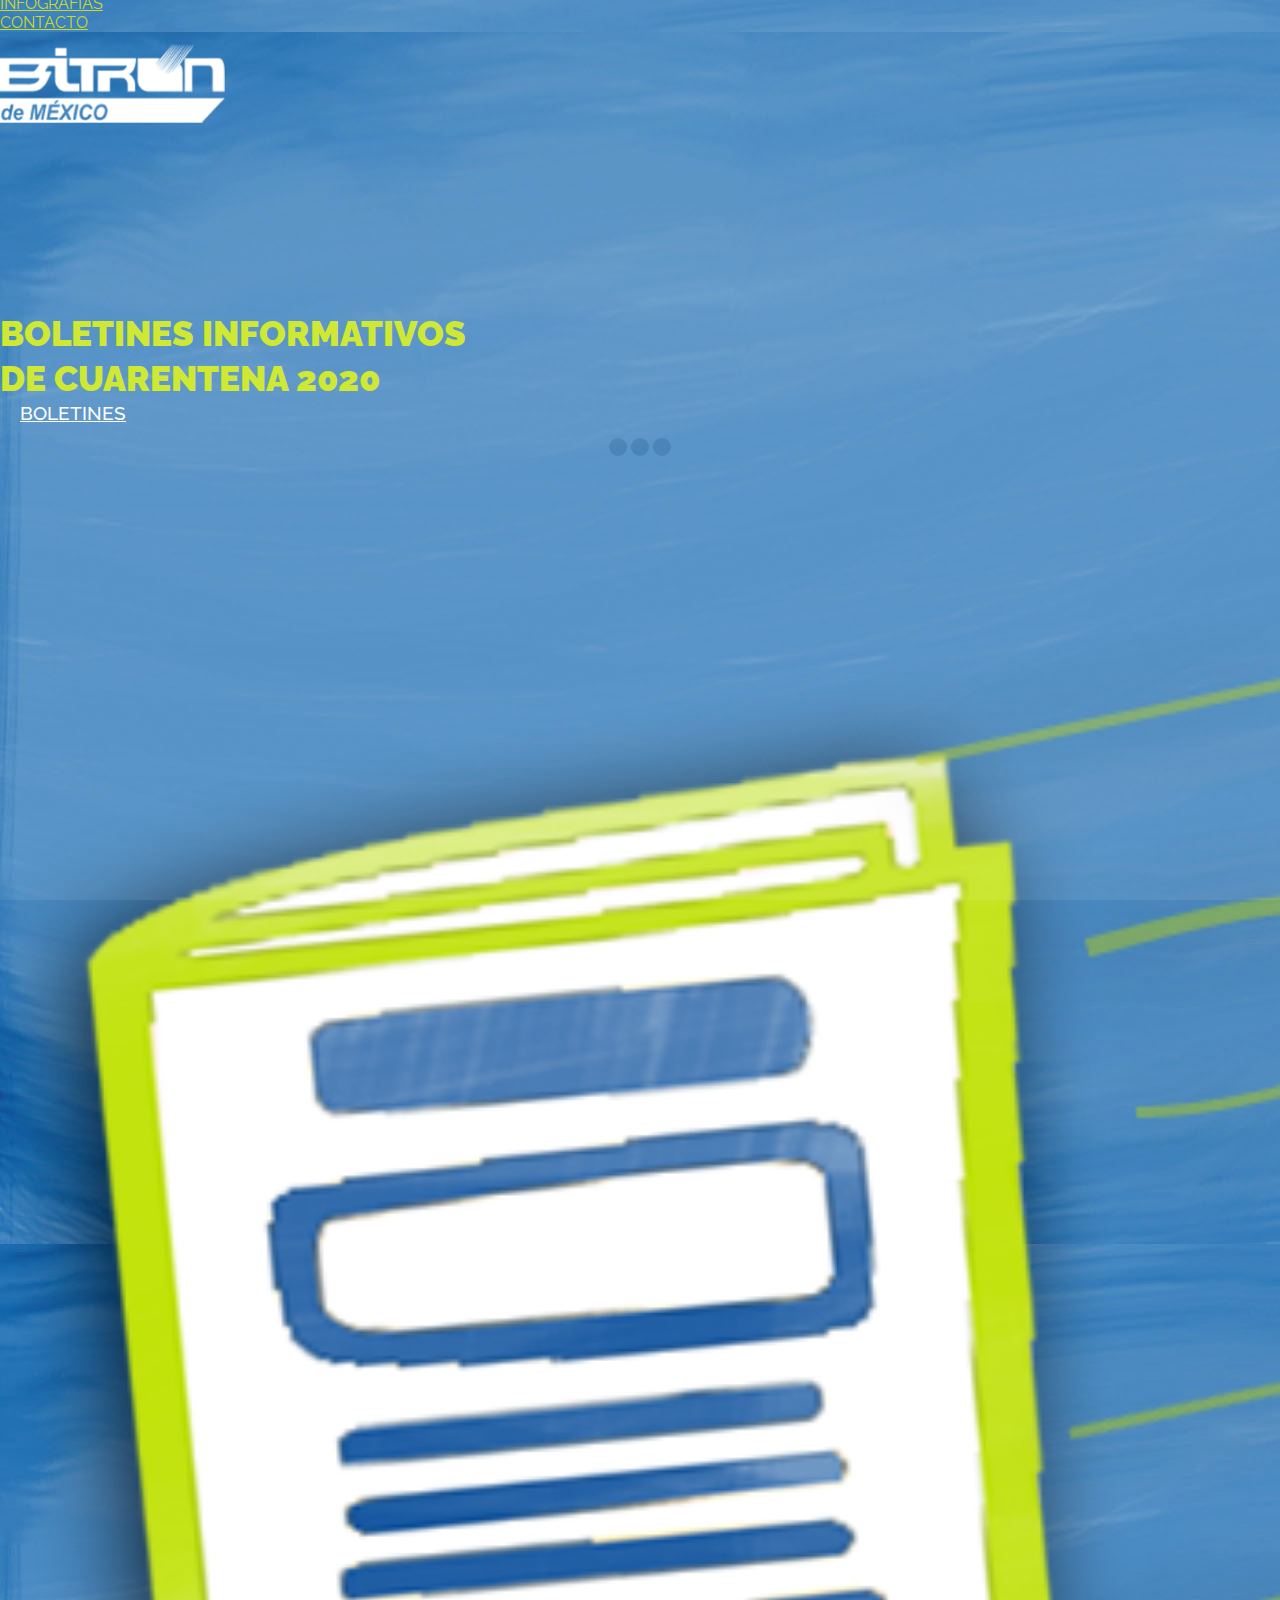
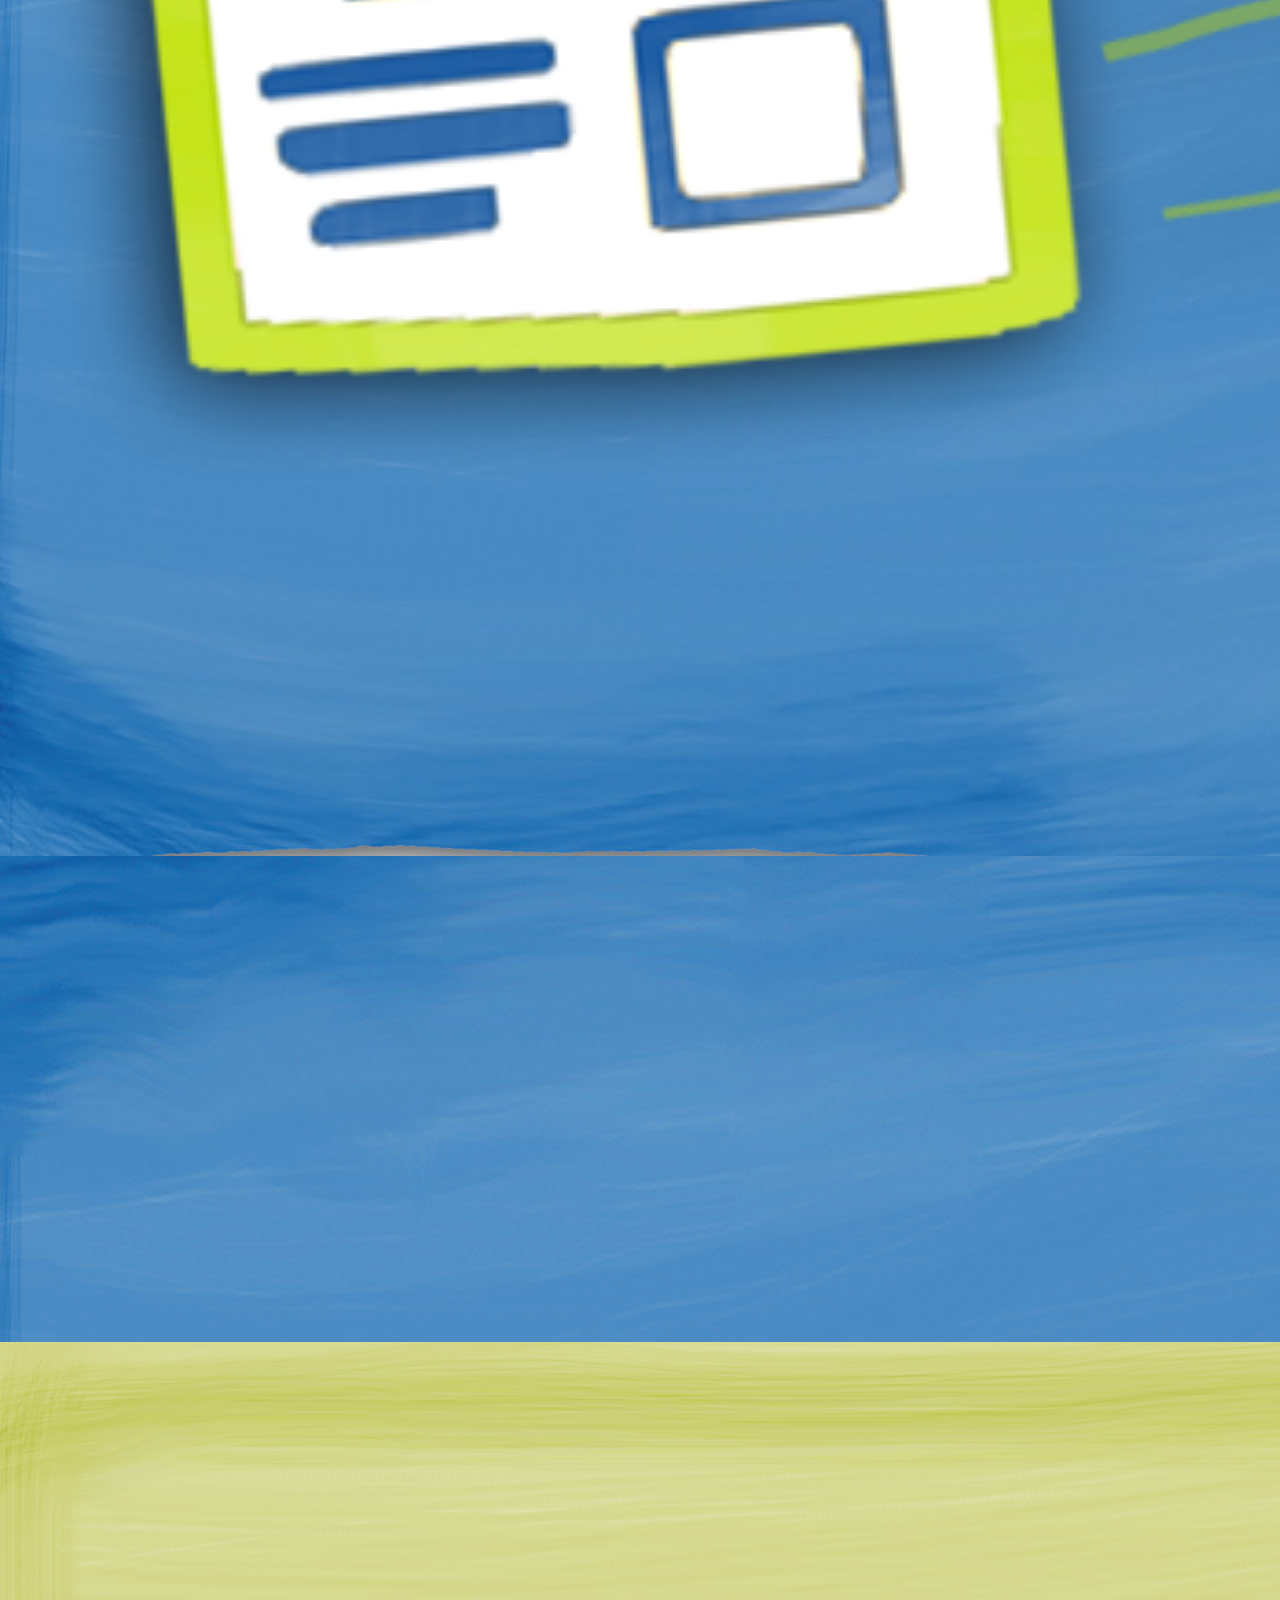
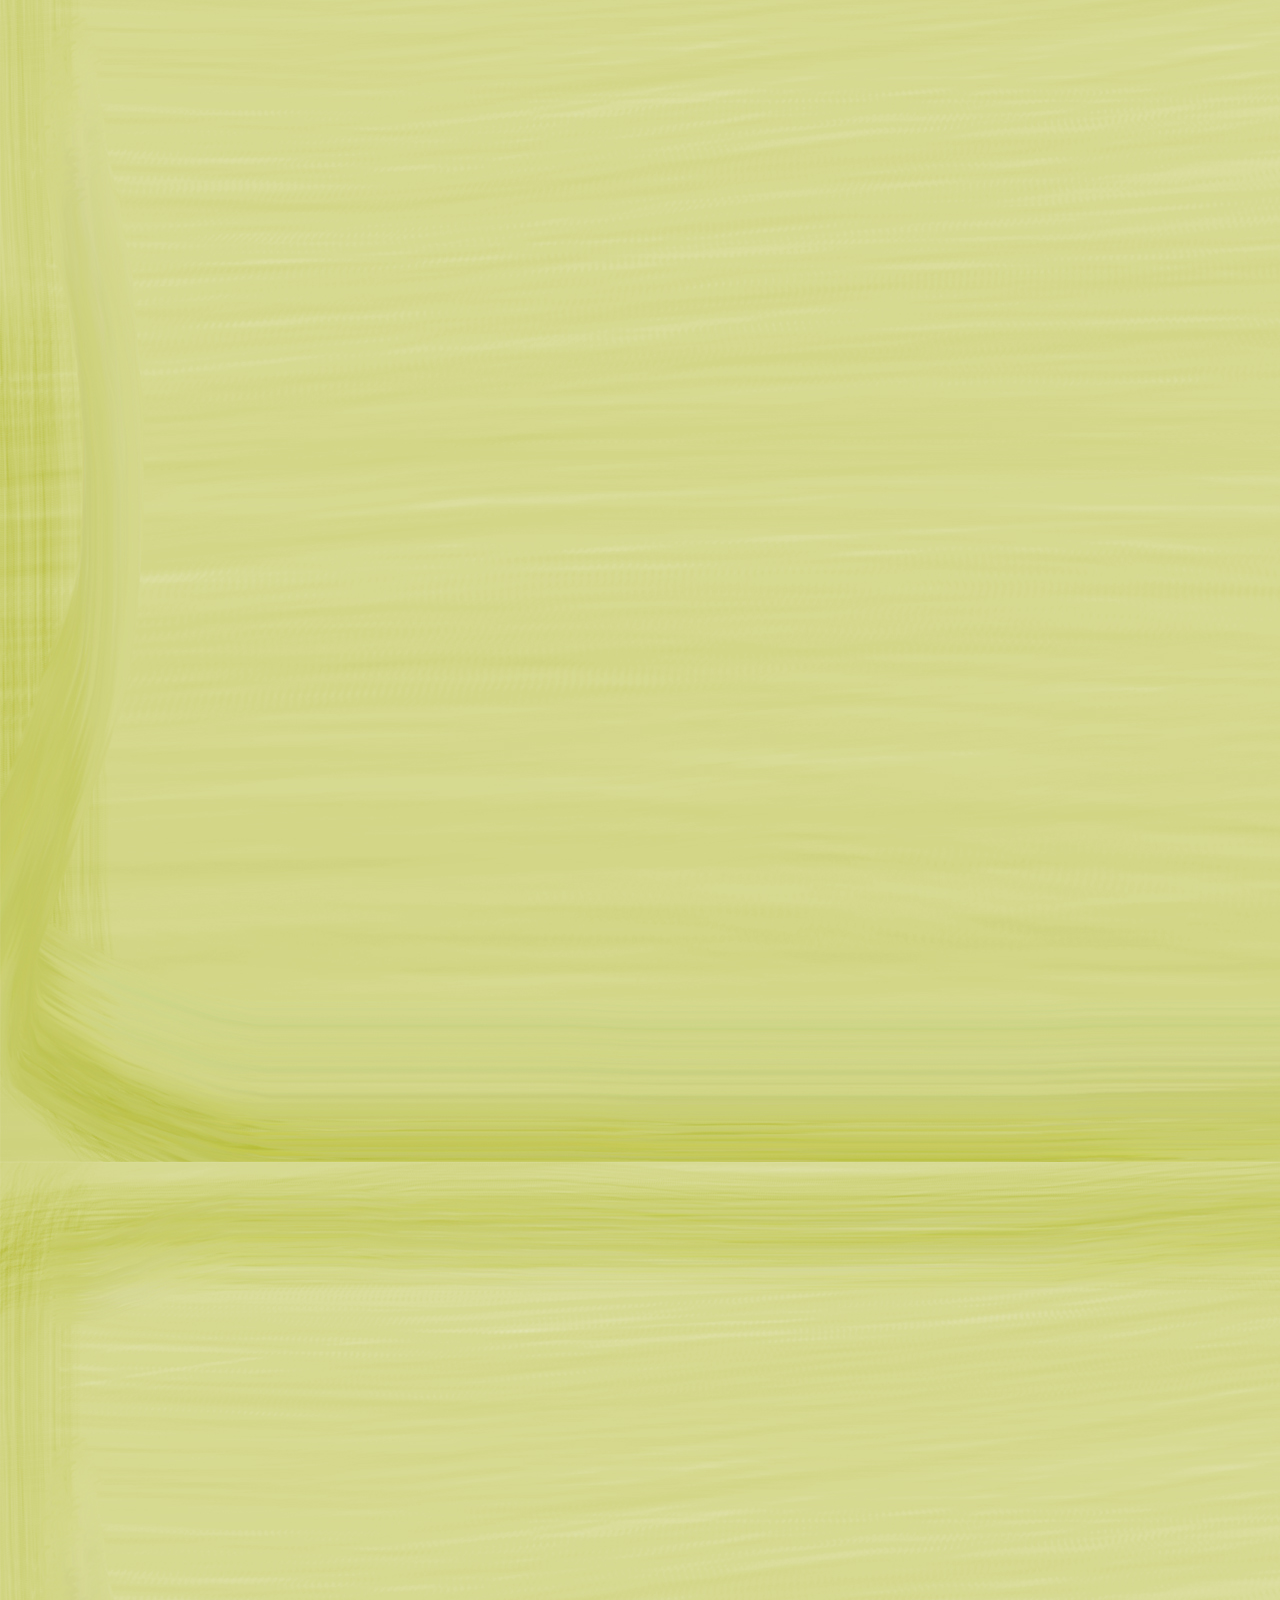
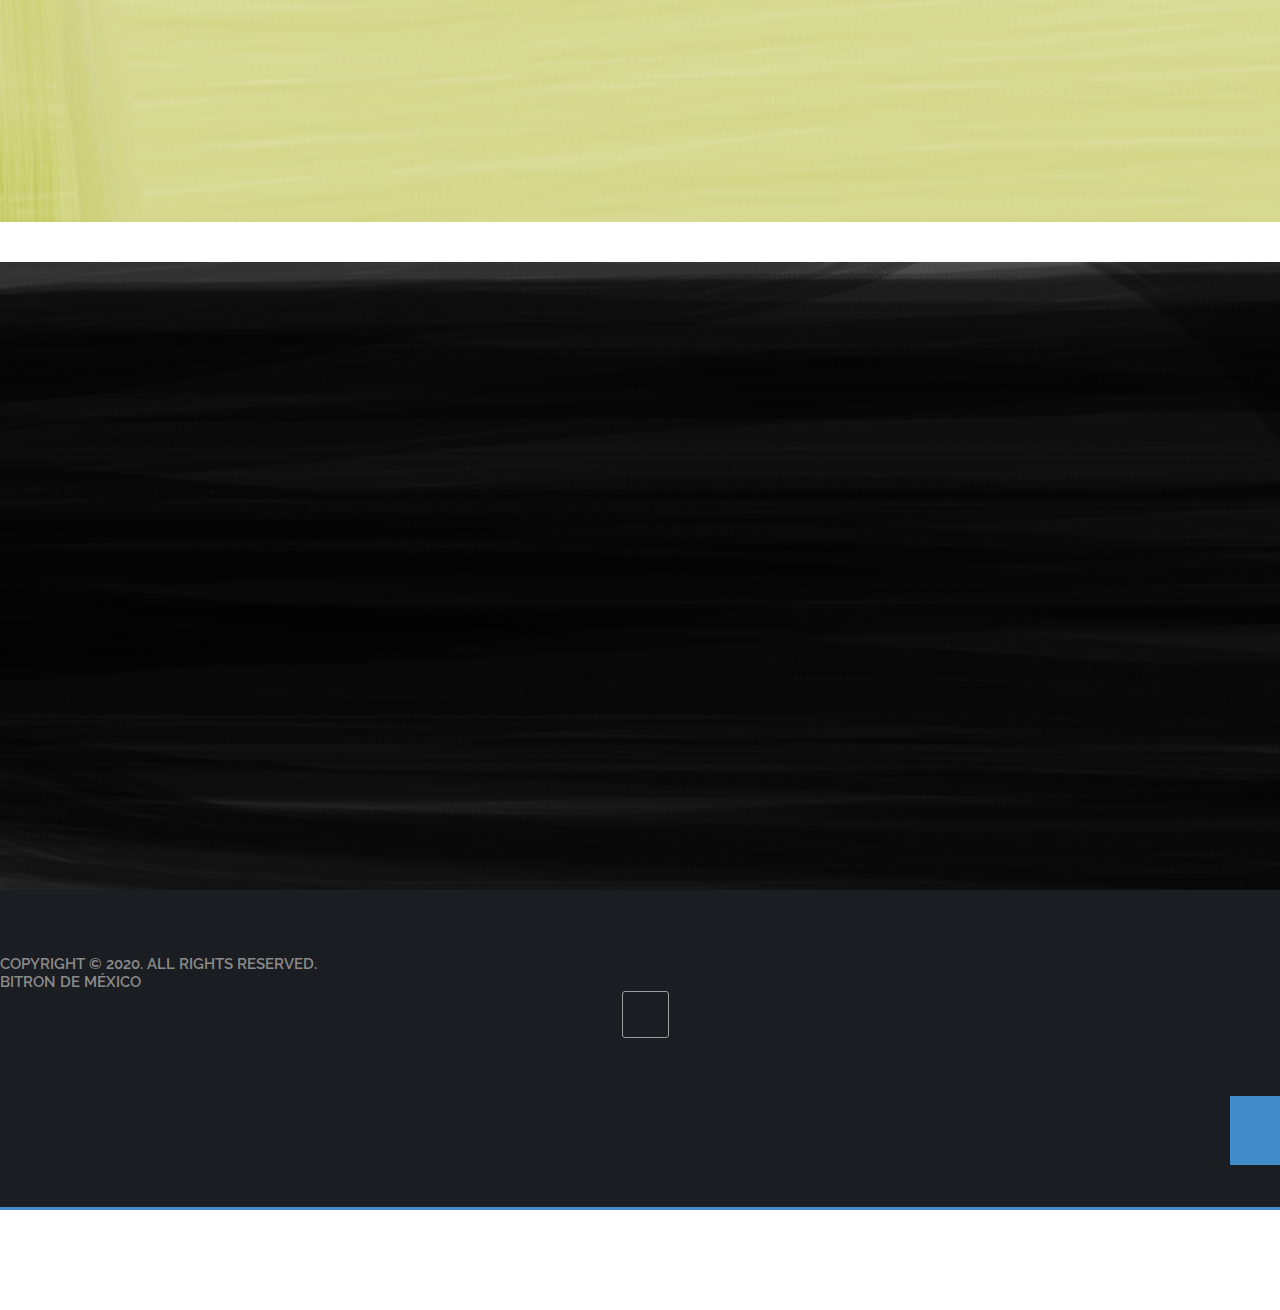
==== commit 15c0f4b9: "Update index.html" ====
--- a/index.html
+++ b/index.html
@@ -172,13 +172,34 @@
                             </a>
                         </div>
                     </div>
-                </div>
-
-                <!----BITRONIX---->
-                <div class="aligConten4 wow fadeInRight" data-wow-duration="1s" data-wow-delay=".5s">
-                    <img src="images/bitronix_2.png">
-                </div>
-
+
+                </div>
+
+
+            <div class="container">
+                <div class="row">
+                    <div class="col-md-10 col-md-offset-1">
+                        <!-- ABOUT US SECTION TITLE-->
+                        <div class="section_title">
+                            <div class="aligConten wow fadeInLeft" data-wow-duration="1s" data-wow-delay=".5s">
+                                <img src="images/letrero_verde_video.png">
+                            </div>
+                        </div>
+                    </div>
+                </div>
+            </div>
+            <div class="row">
+                <div class="col-md-4">
+                    <div class="aligConten2 wow fadeInLeft" data-wow-duration="1s" data-wow-delay=".5s">
+                        <a href="doc/video.mp4" target="l_blank"> <img src="images/video.png"></a>
+                    </div>
+                </div>
+            </div>
+
+            <!----BITRONIX---->
+            <div class="aligConten4 wow fadeInRight" data-wow-duration="1s" data-wow-delay=".5s">
+                <img src="images/bitronix_2.png"></a>
+            </div>
 
             </div>
         </div>
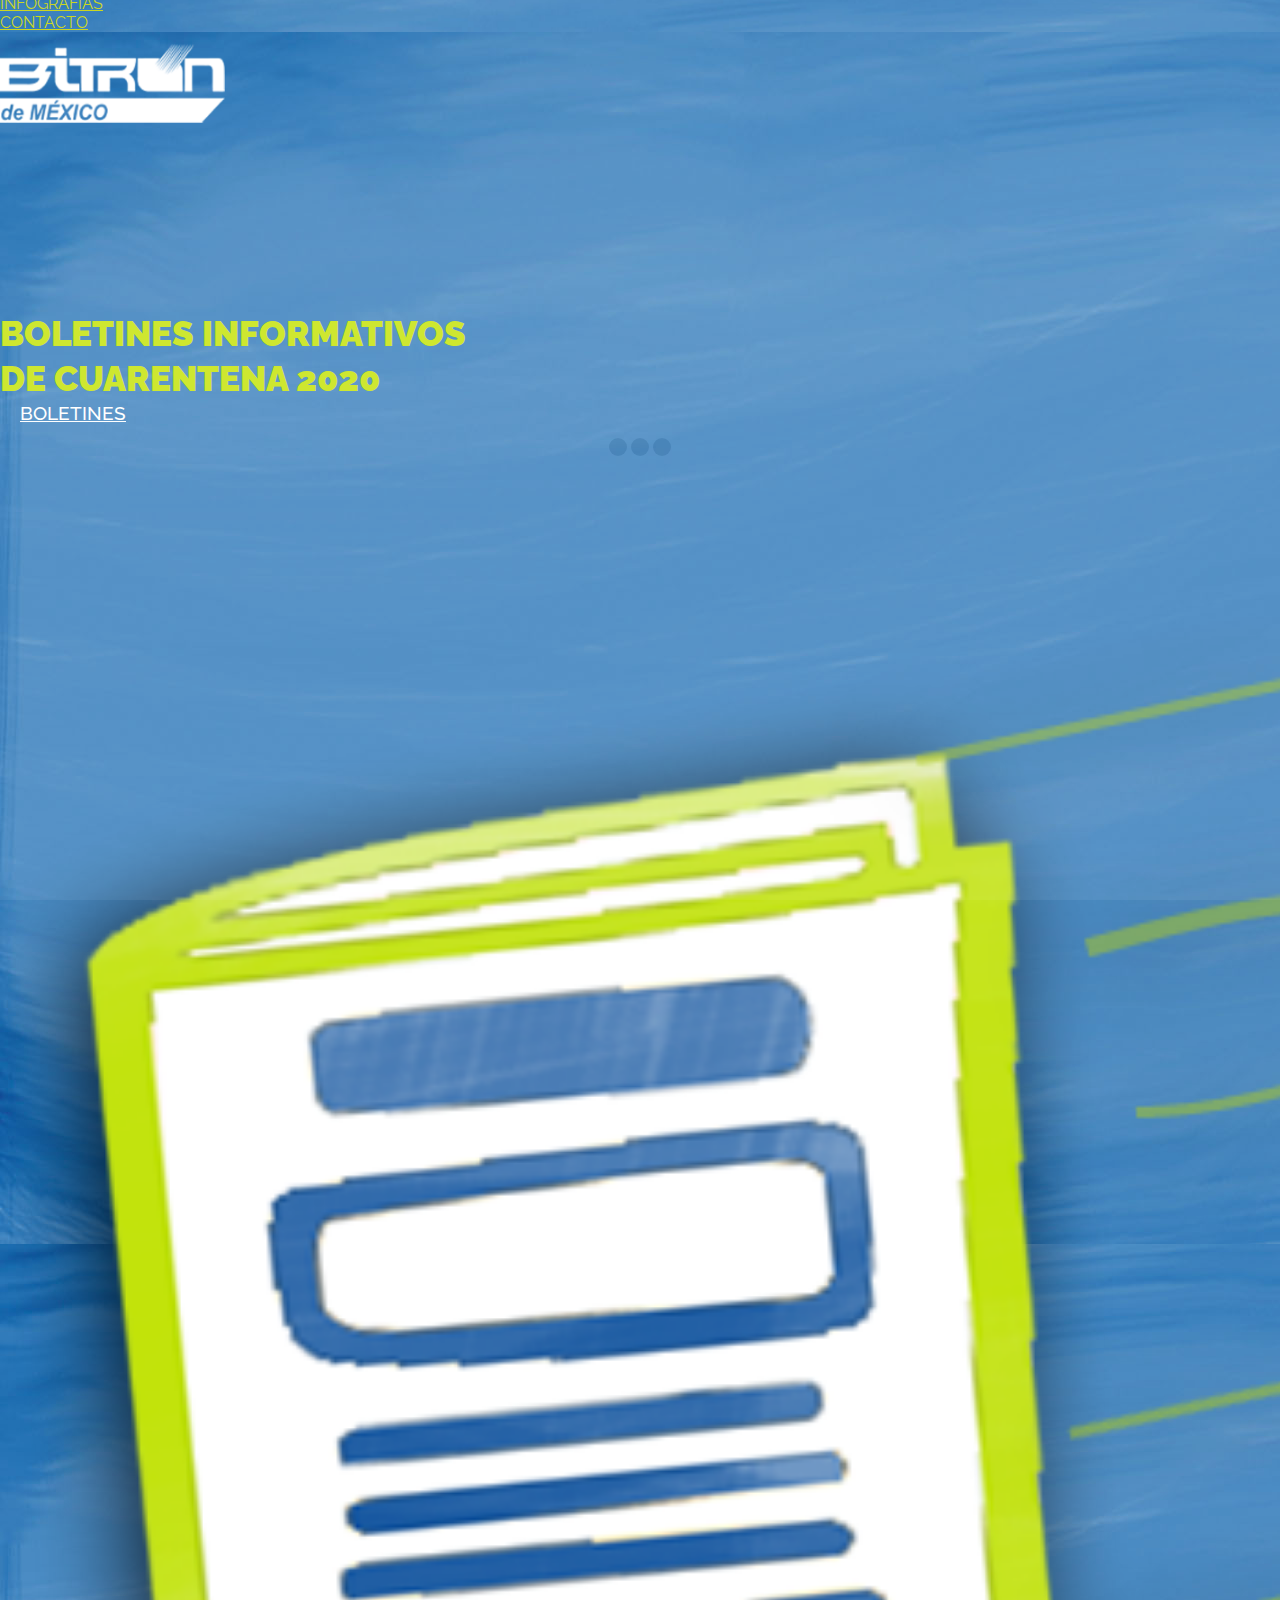
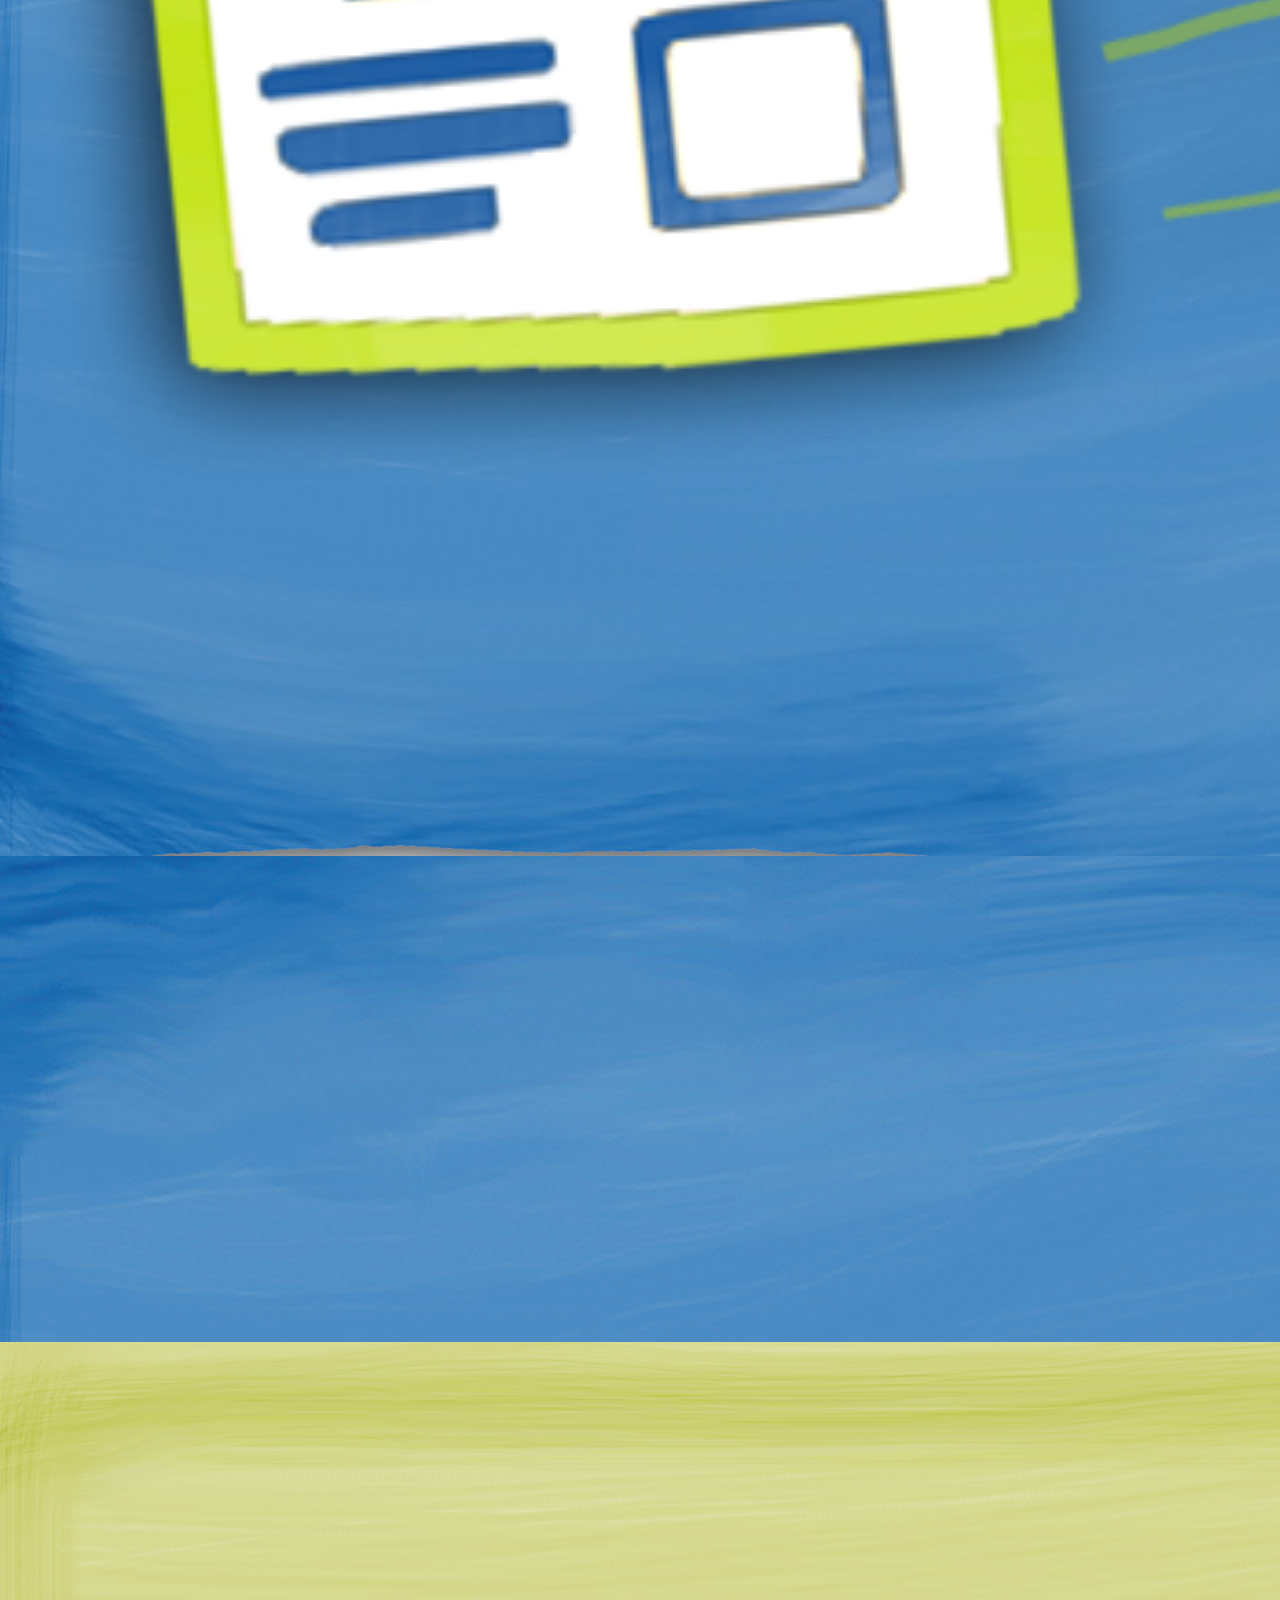
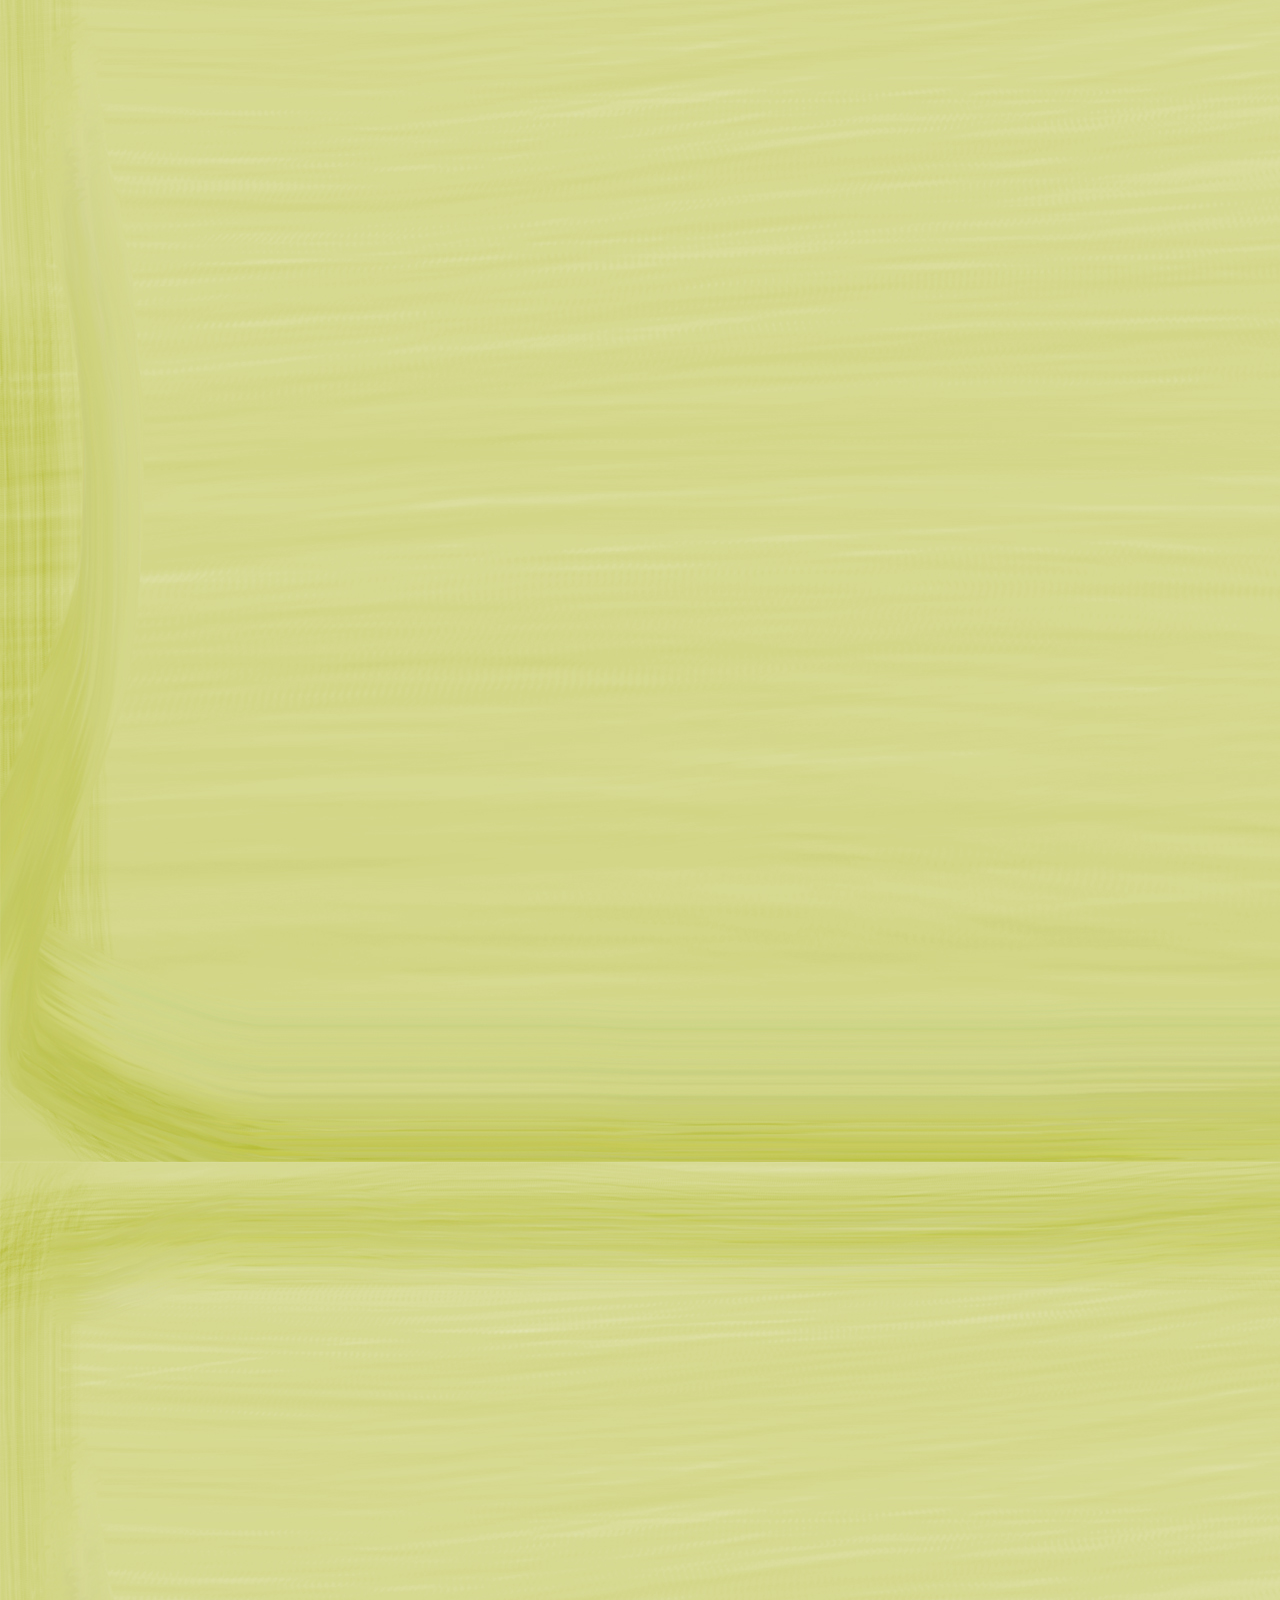
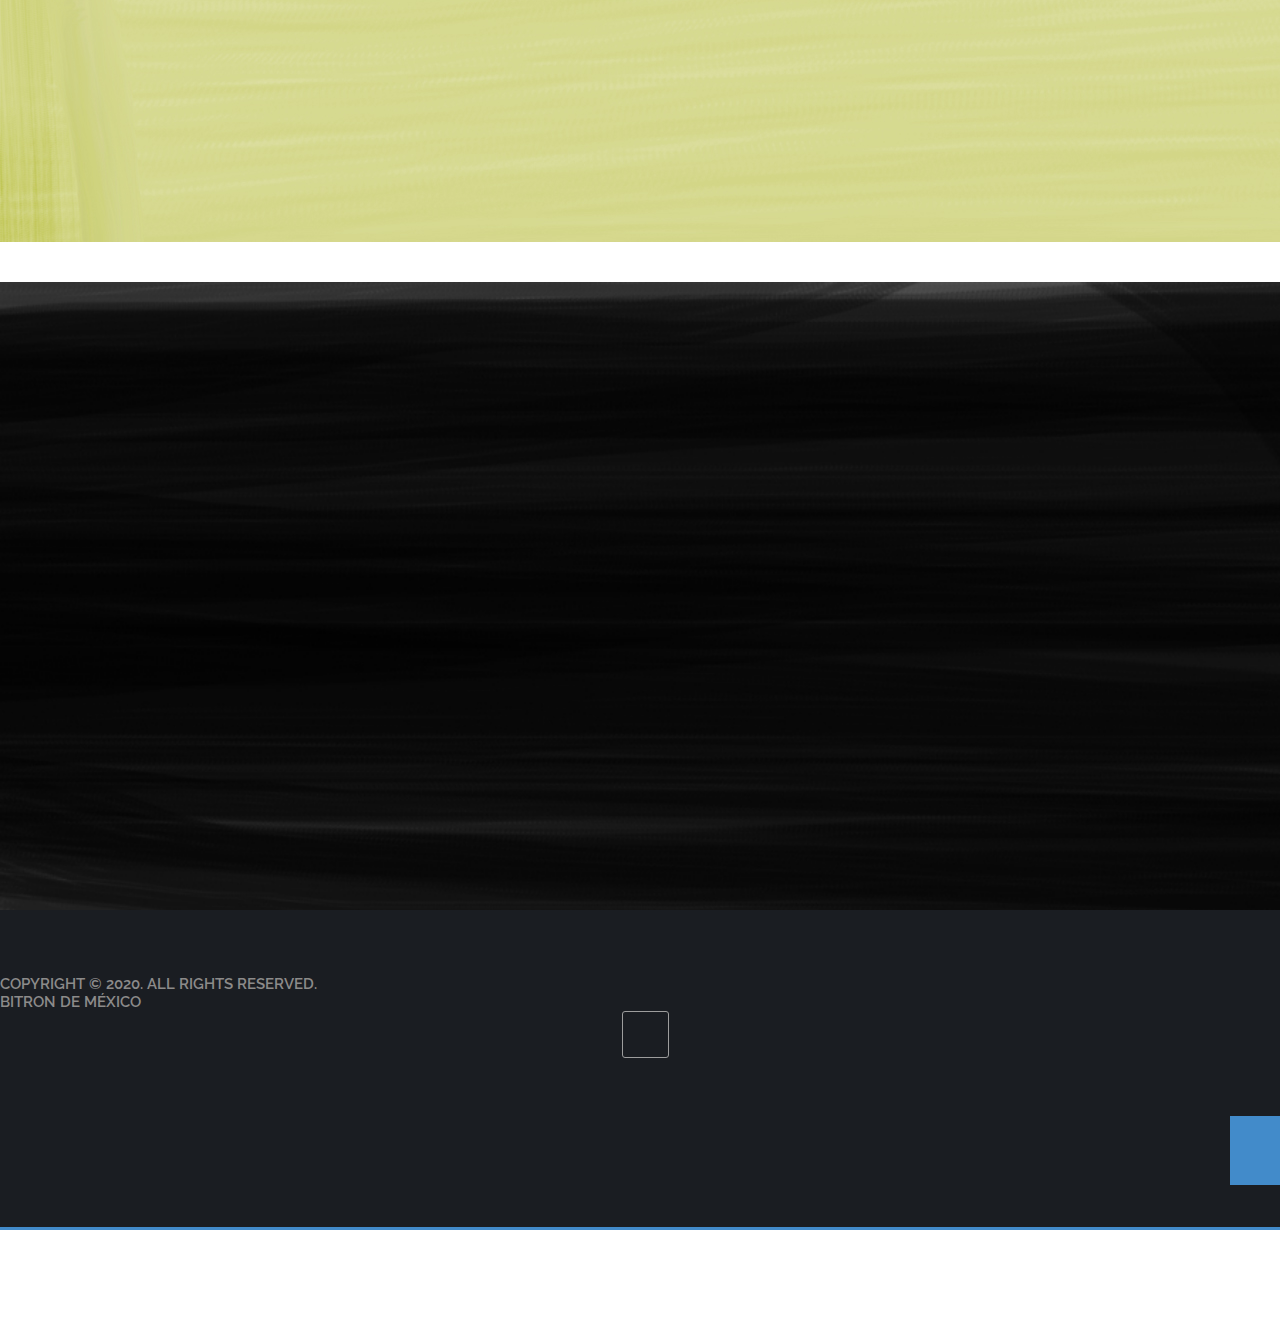
==== commit 1243d80c: "Update index.html" ====
--- a/index.html
+++ b/index.html
@@ -194,6 +194,11 @@
                         <a href="doc/video.mp4" target="l_blank"> <img src="images/video.png"></a>
                     </div>
                 </div>
+                <div class="col-md-4">
+                    <div class="aligConten2 wow fadeInLeft" data-wow-duration="1s" data-wow-delay=".5s">
+                        <a href="doc/video2.mp4" target="l_blank"> <img src="images/video.png"></a>
+                    </div>
+                </div>
             </div>
 
             <!----BITRONIX---->
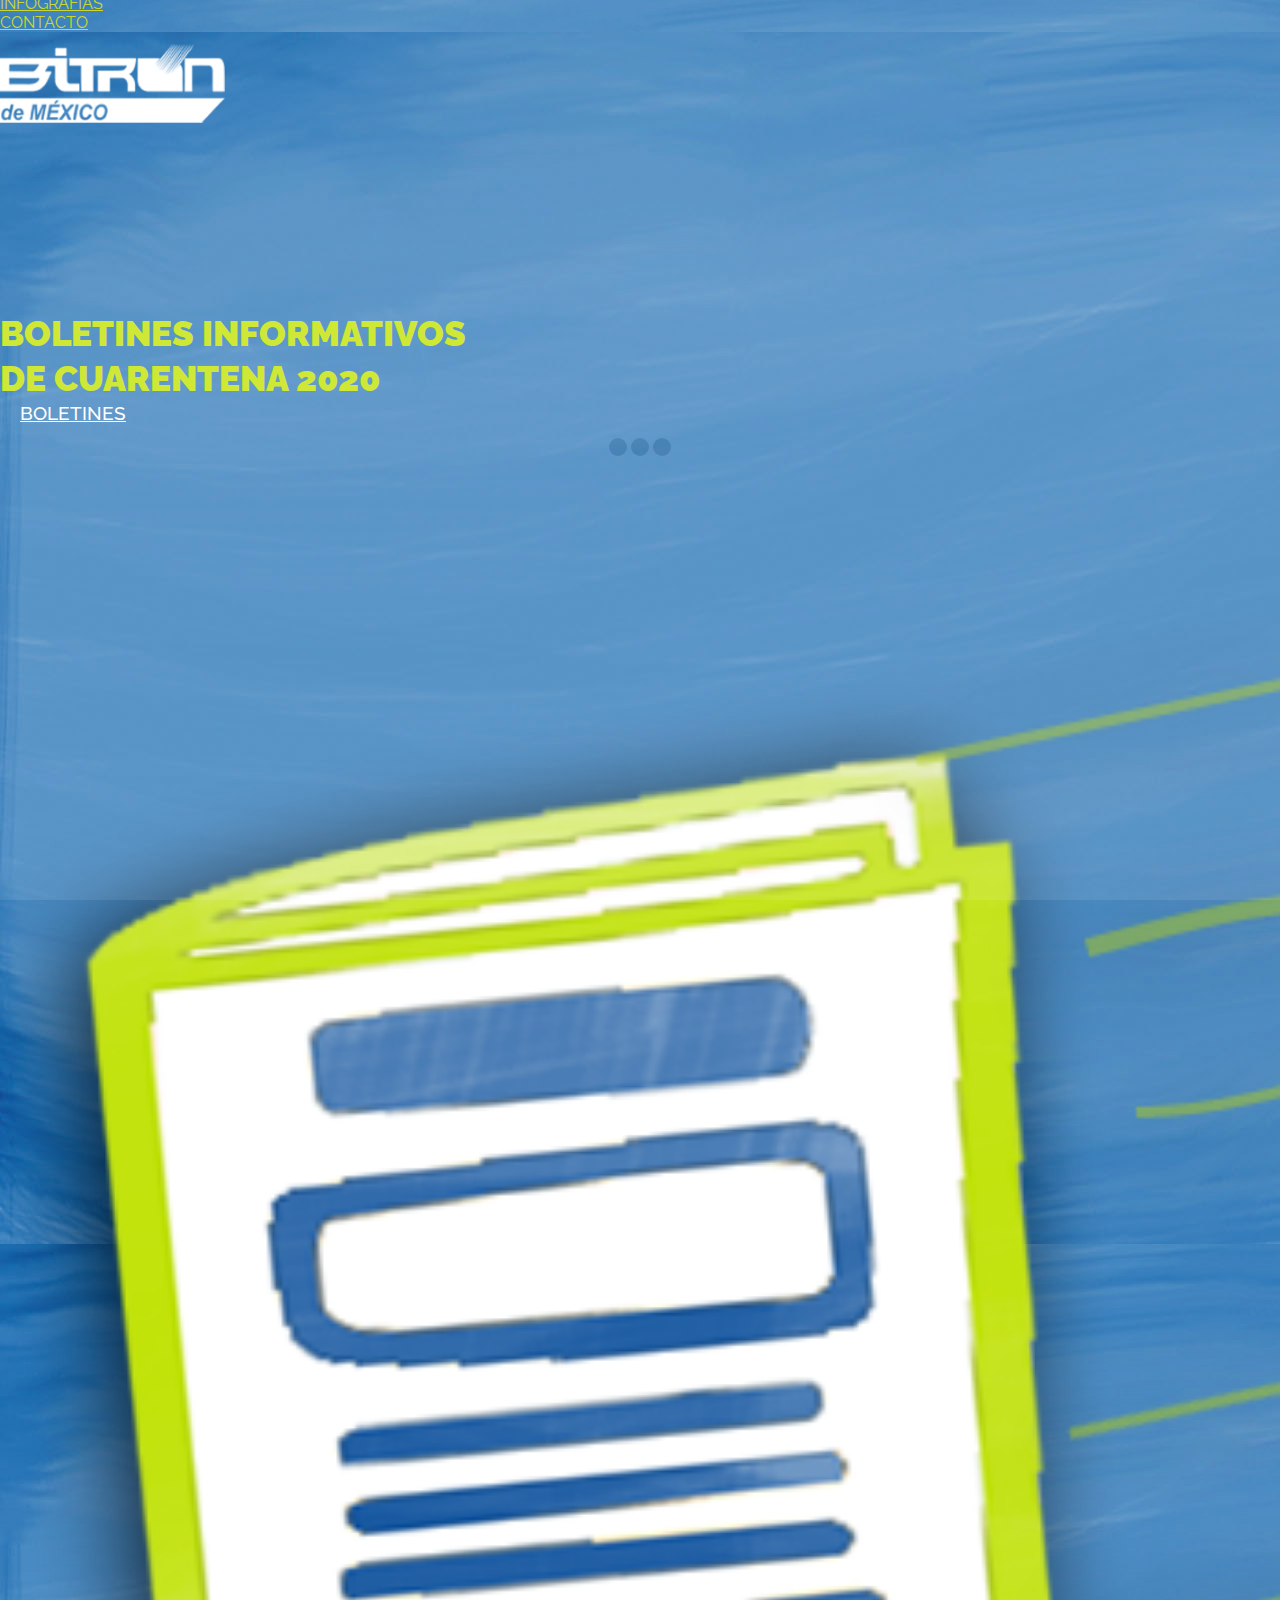
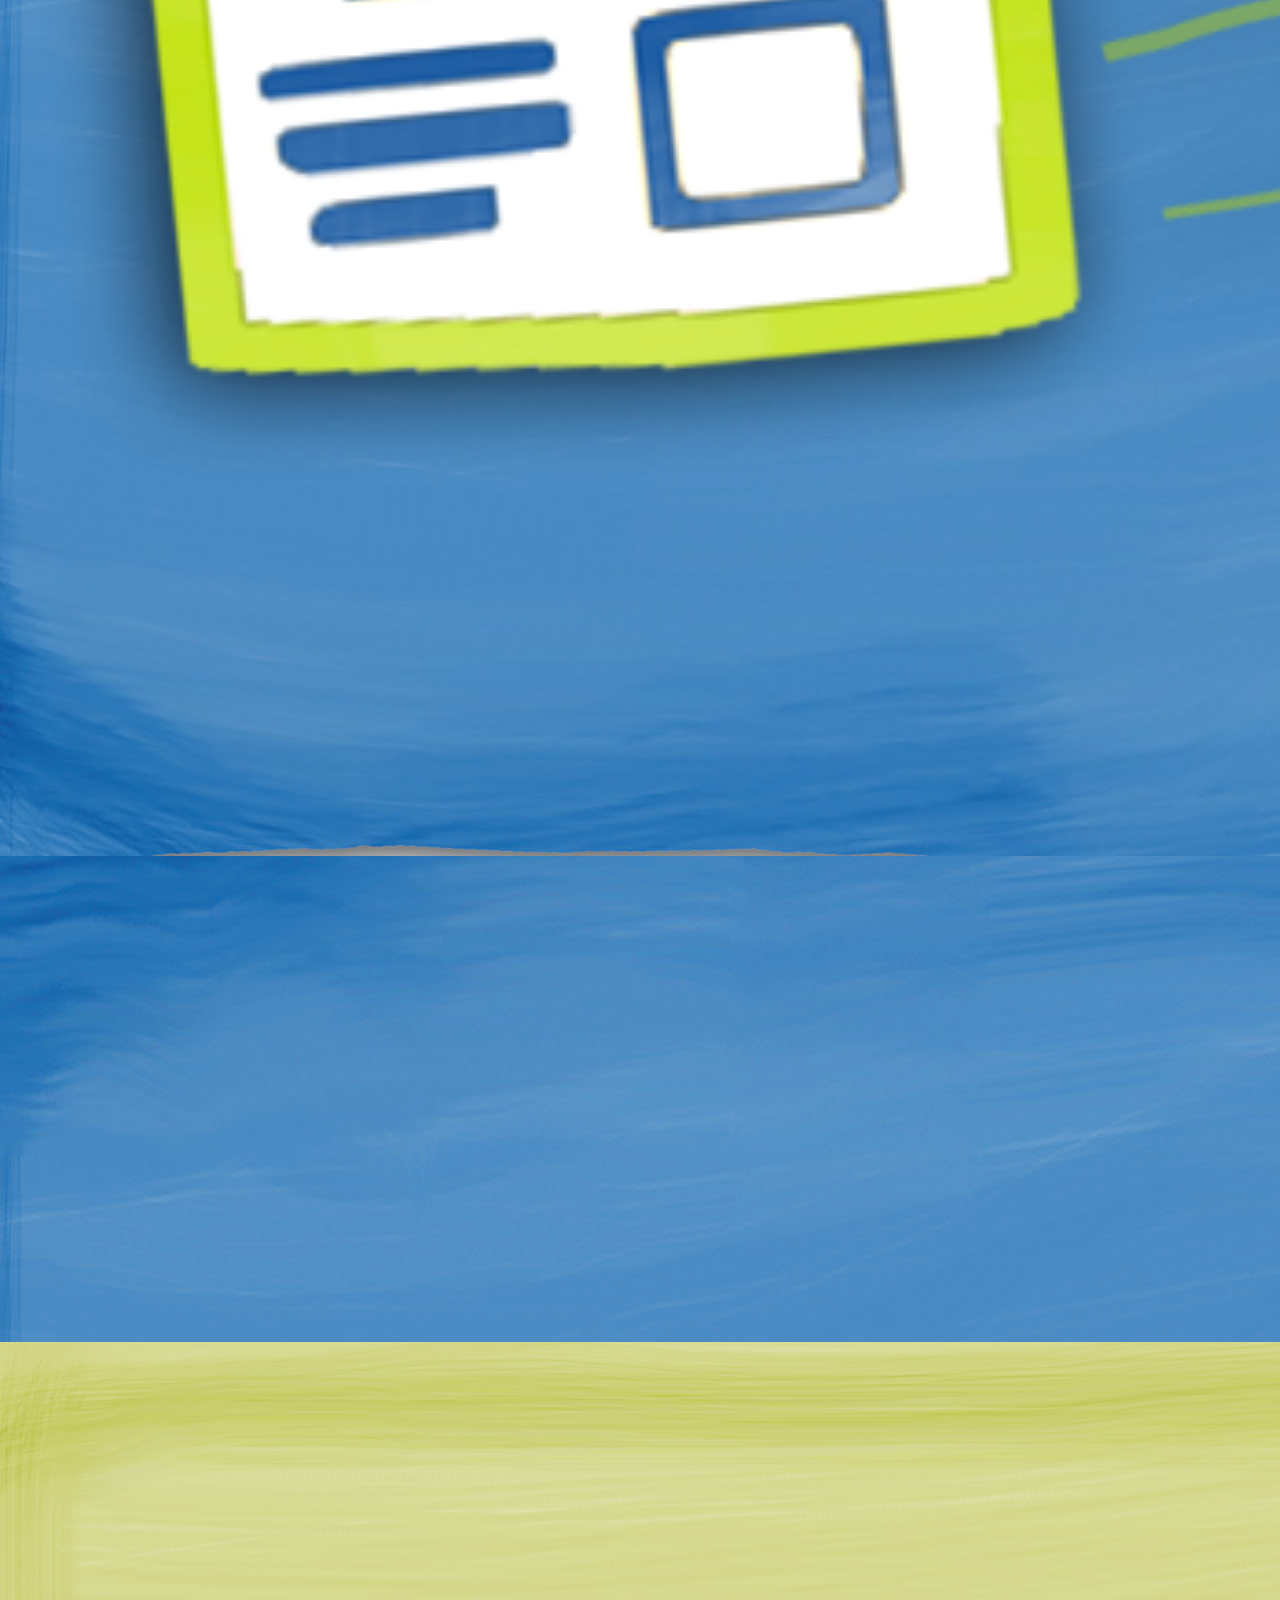
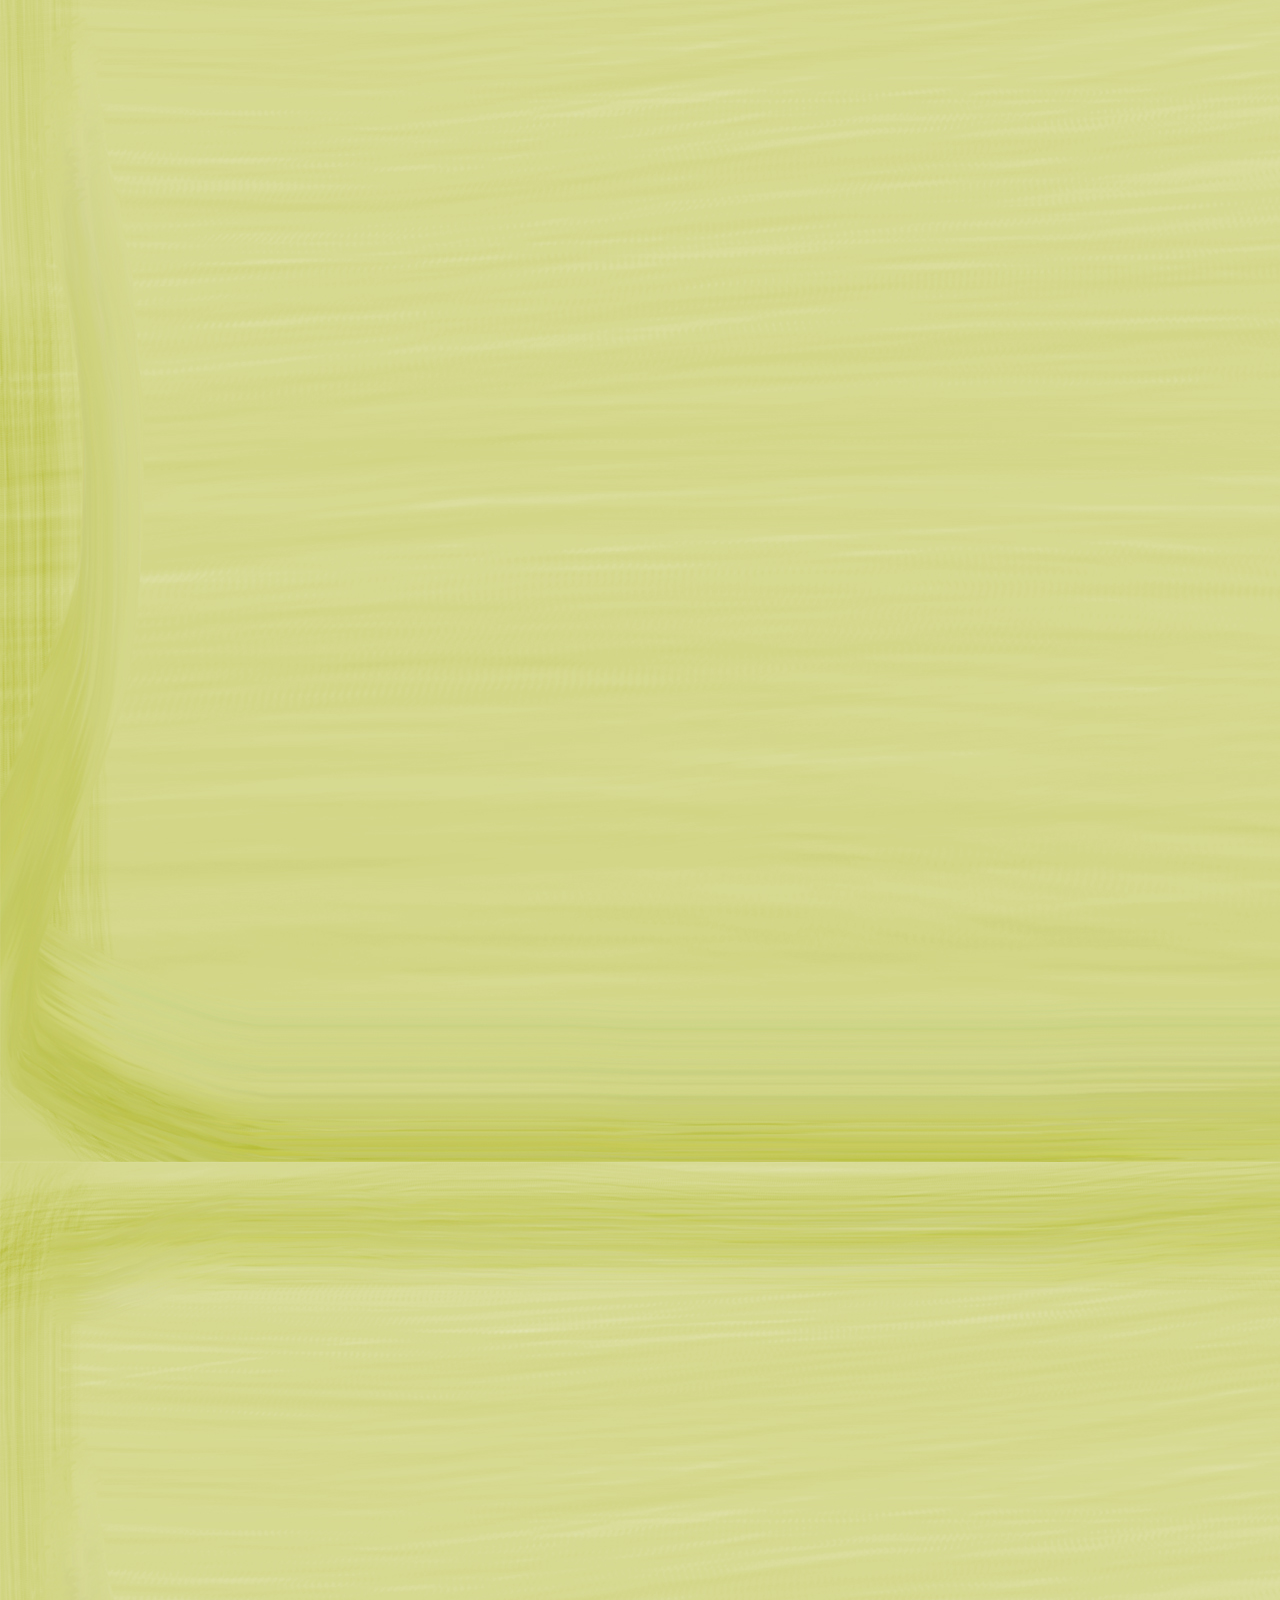
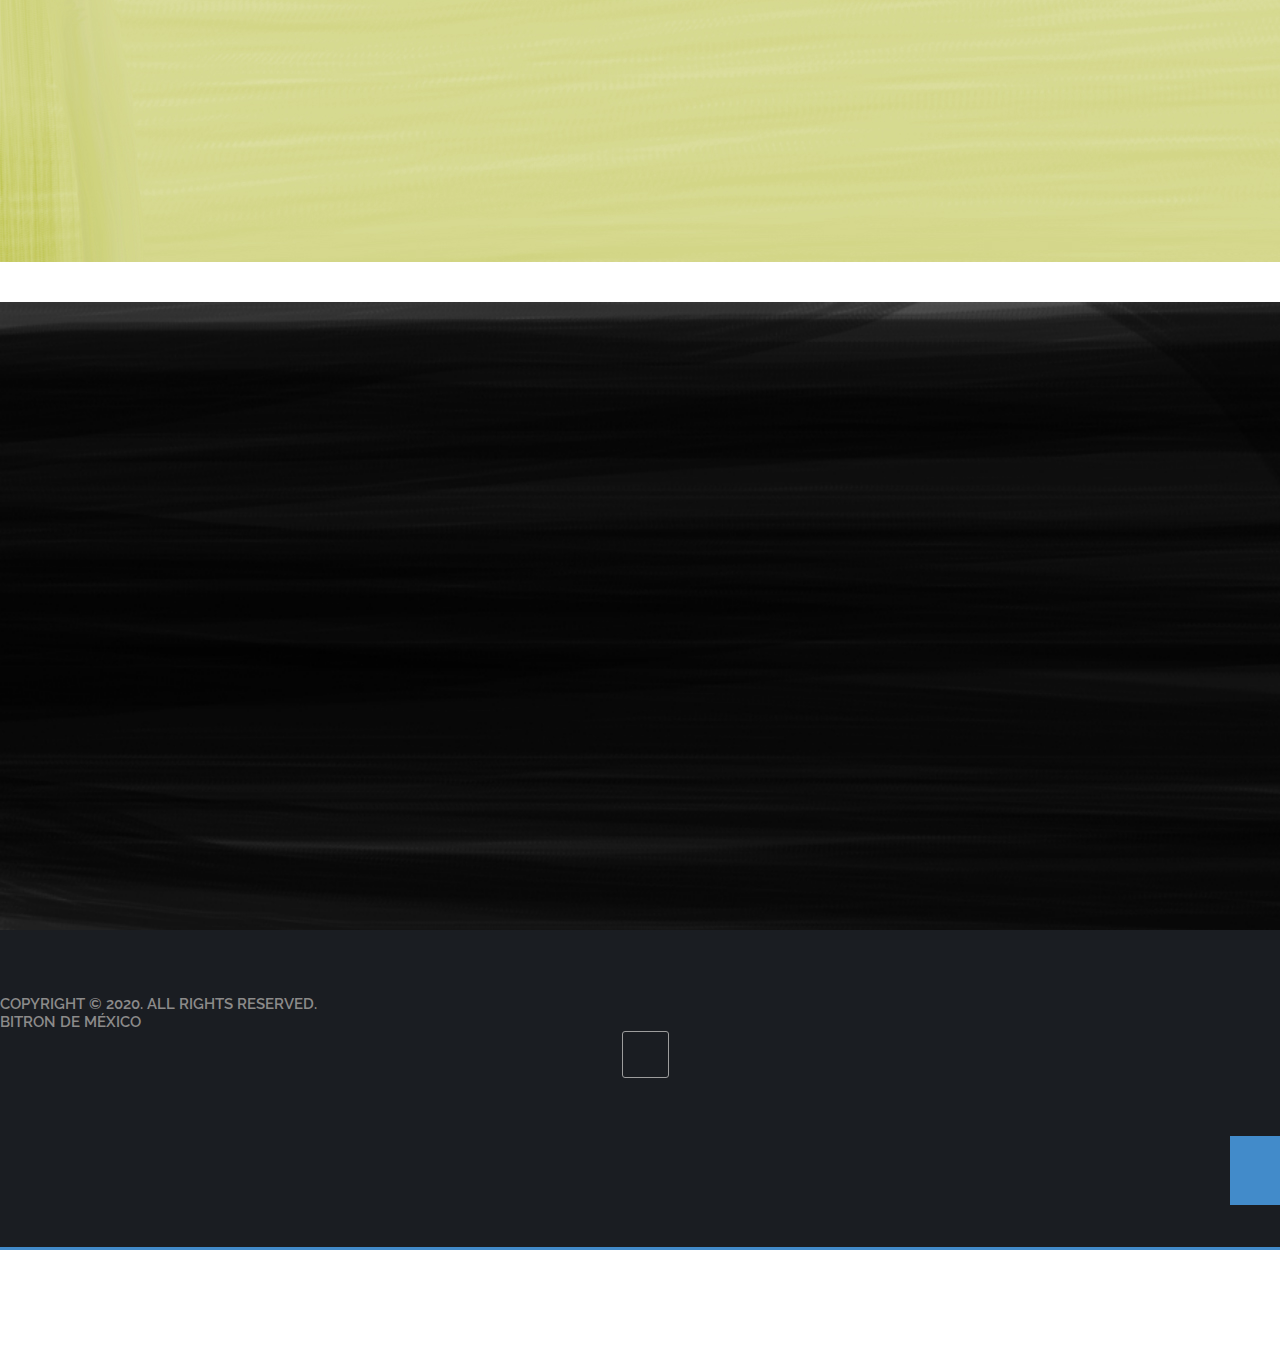
==== commit b084735f: "Update index.html" ====
--- a/index.html
+++ b/index.html
@@ -176,27 +176,30 @@
                 </div>
 
 
-            <div class="container">
+        <div class="container">
                 <div class="row">
                     <div class="col-md-10 col-md-offset-1">
                         <!-- ABOUT US SECTION TITLE-->
                         <div class="section_title">
                             <div class="aligConten wow fadeInLeft" data-wow-duration="1s" data-wow-delay=".5s">
-                                <img src="images/letrero_verde_video.png">
+                                <img src="images/letrero_medidas.png">
                             </div>
                         </div>
                     </div>
                 </div>
-            </div>
-            <div class="row">
                 <div class="col-md-4">
                     <div class="aligConten2 wow fadeInLeft" data-wow-duration="1s" data-wow-delay=".5s">
-                        <a href="doc/video.mp4" target="l_blank"> <img src="images/video.png"></a>
+                        <a href="doc/video2.mp4" target="l_blank"> <img src="images/video2.png"></a>
                     </div>
                 </div>
                 <div class="col-md-4">
                     <div class="aligConten2 wow fadeInLeft" data-wow-duration="1s" data-wow-delay=".5s">
-                        <a href="doc/video2.mp4" target="l_blank"> <img src="images/video.png"></a>
+                        <a href="doc/Manual.pdf" target="l_blank"> <img src="images/letrero_manual.png"></a>
+                    </div>
+                </div>
+                <div class="col-md-4">
+                    <div class="aligConten2 wow fadeInLeft" data-wow-duration="1s" data-wow-delay=".5s">
+                        <a href="doc/infos.pdf" target="l_blank"> <img src="images/letrero_infos.png"></a>
                     </div>
                 </div>
             </div>
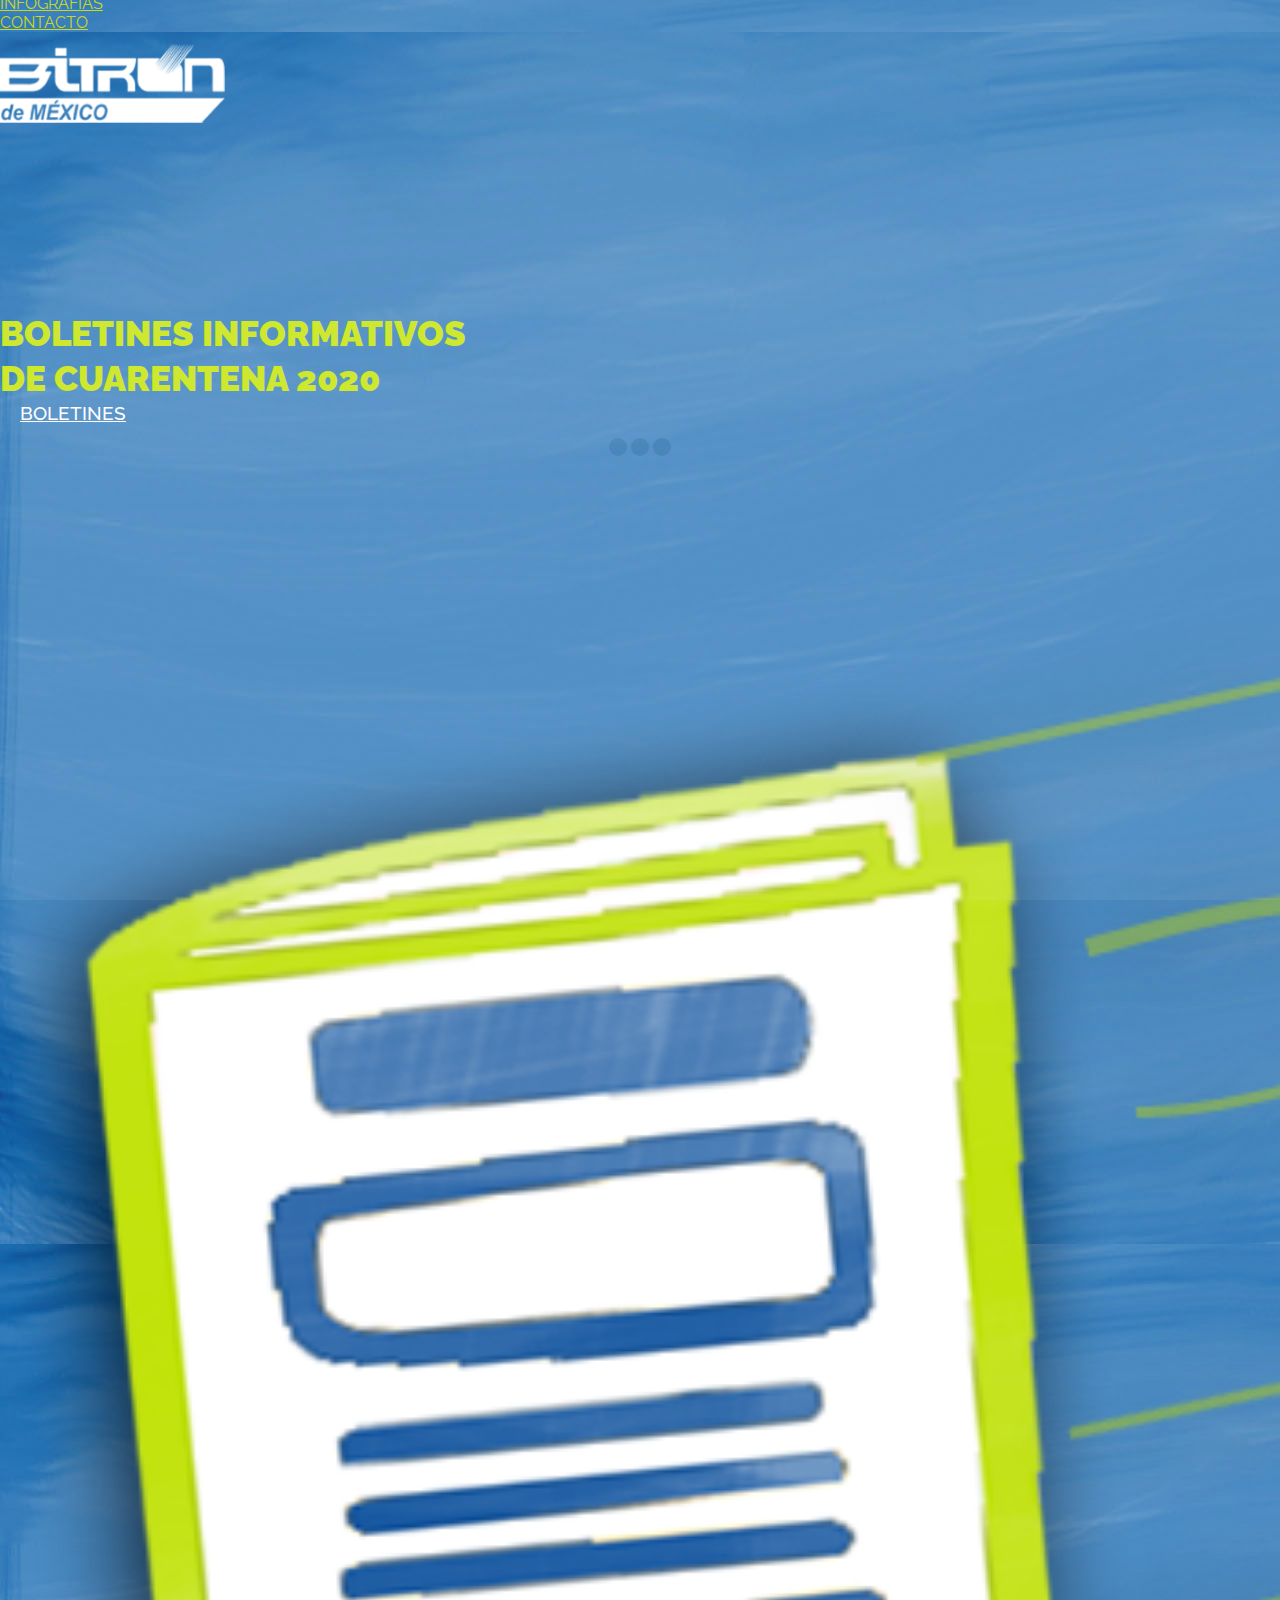
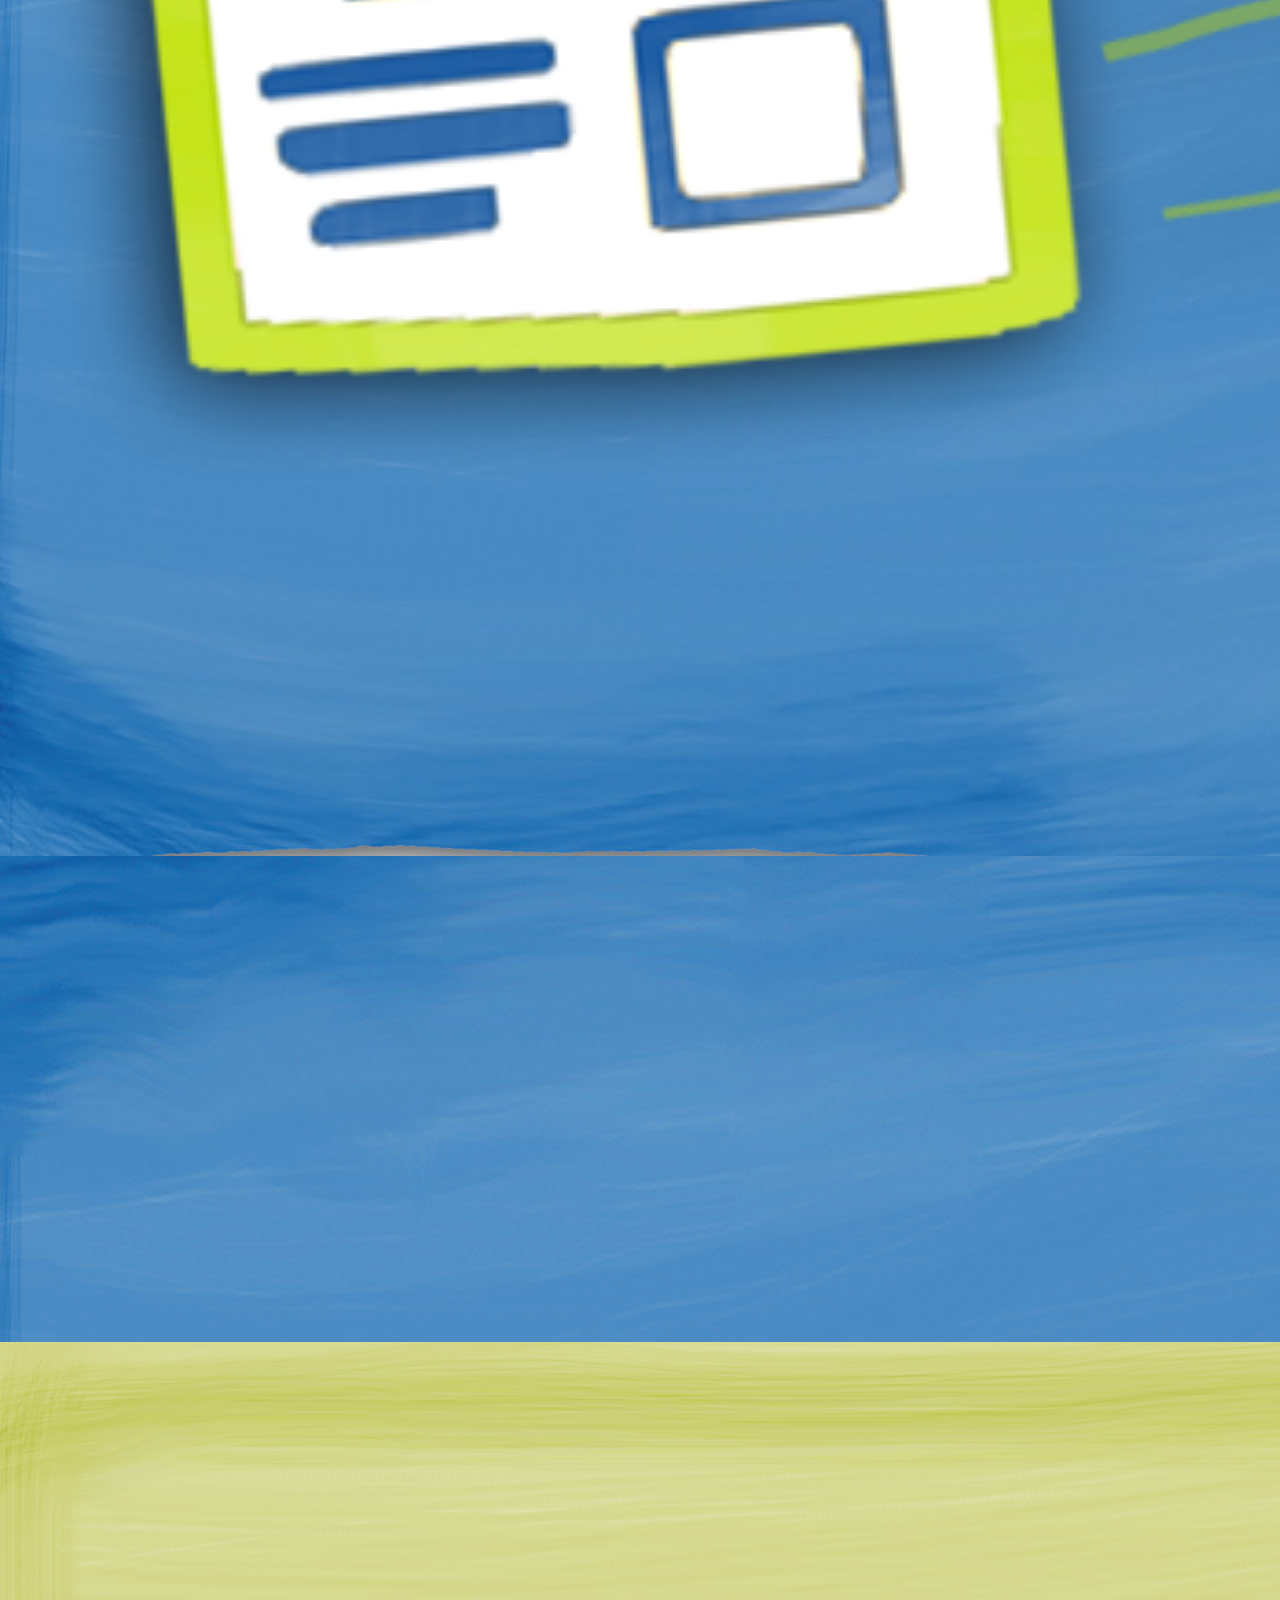
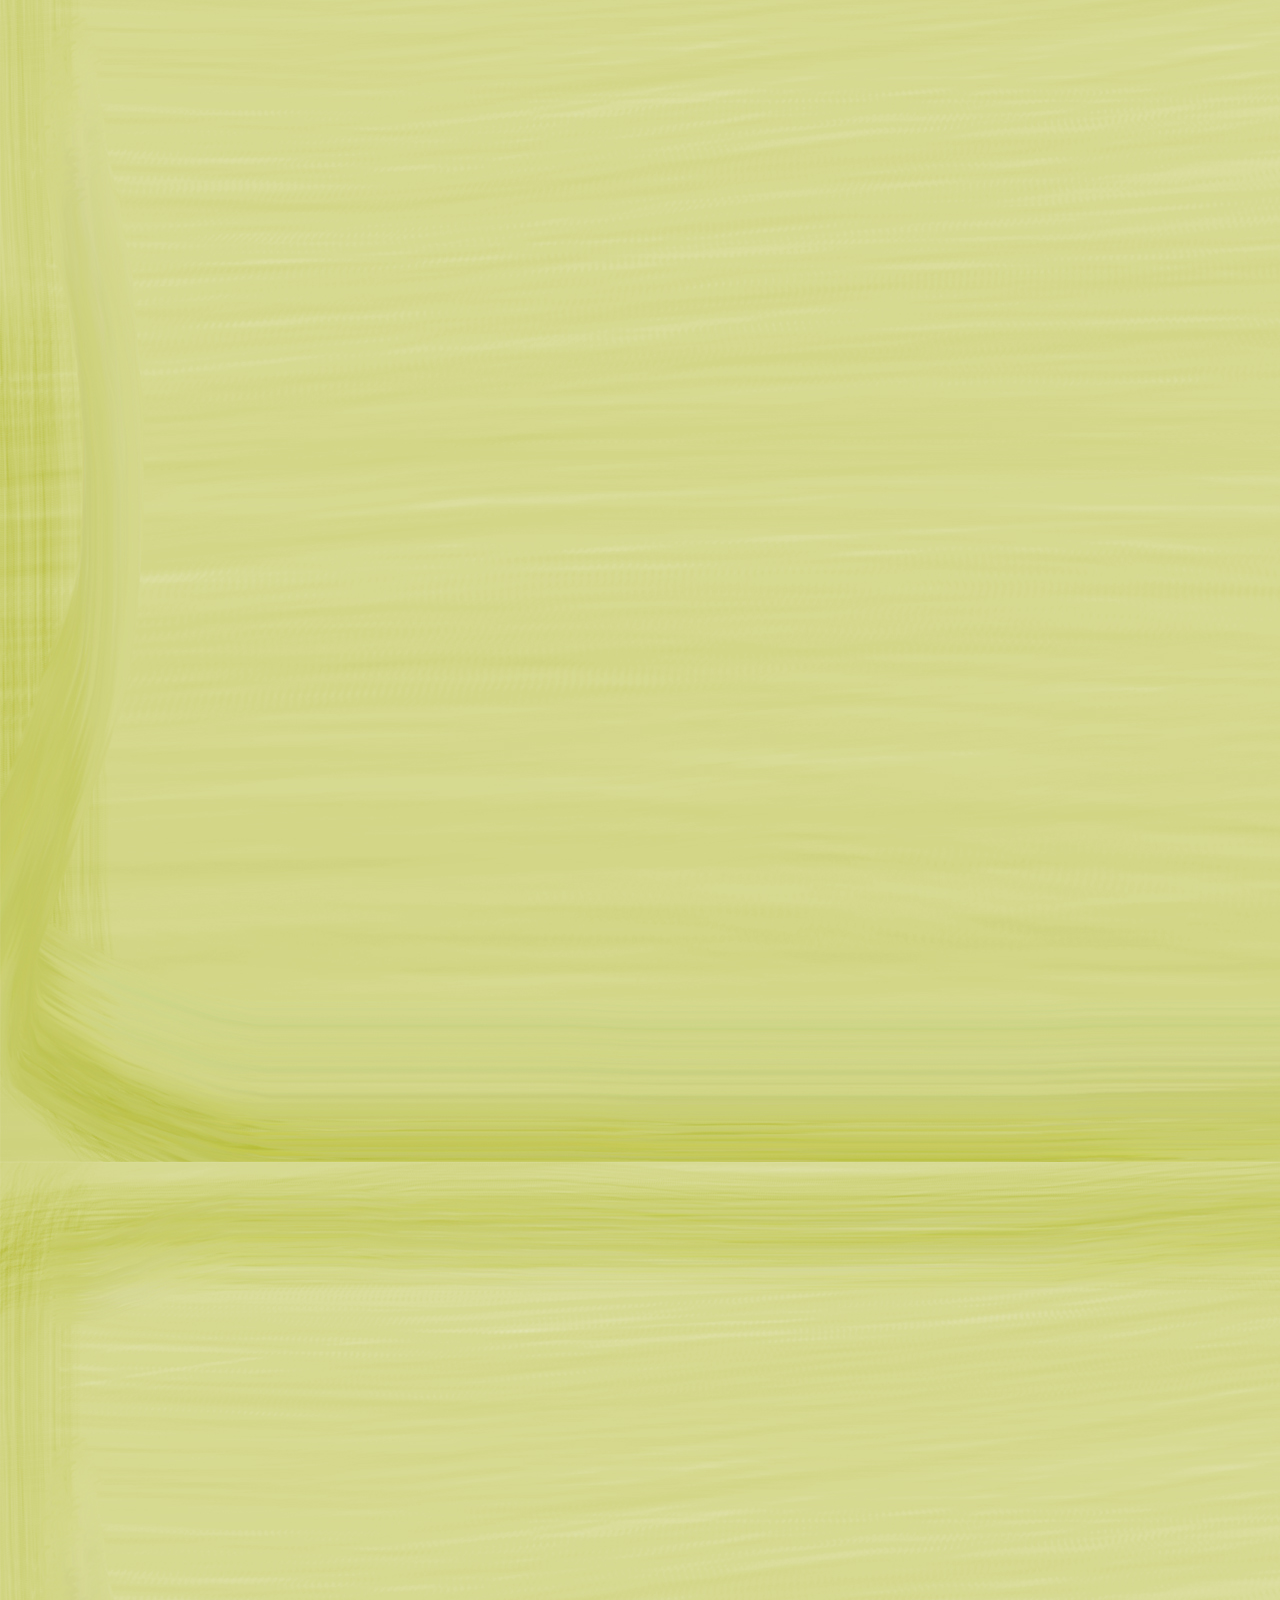
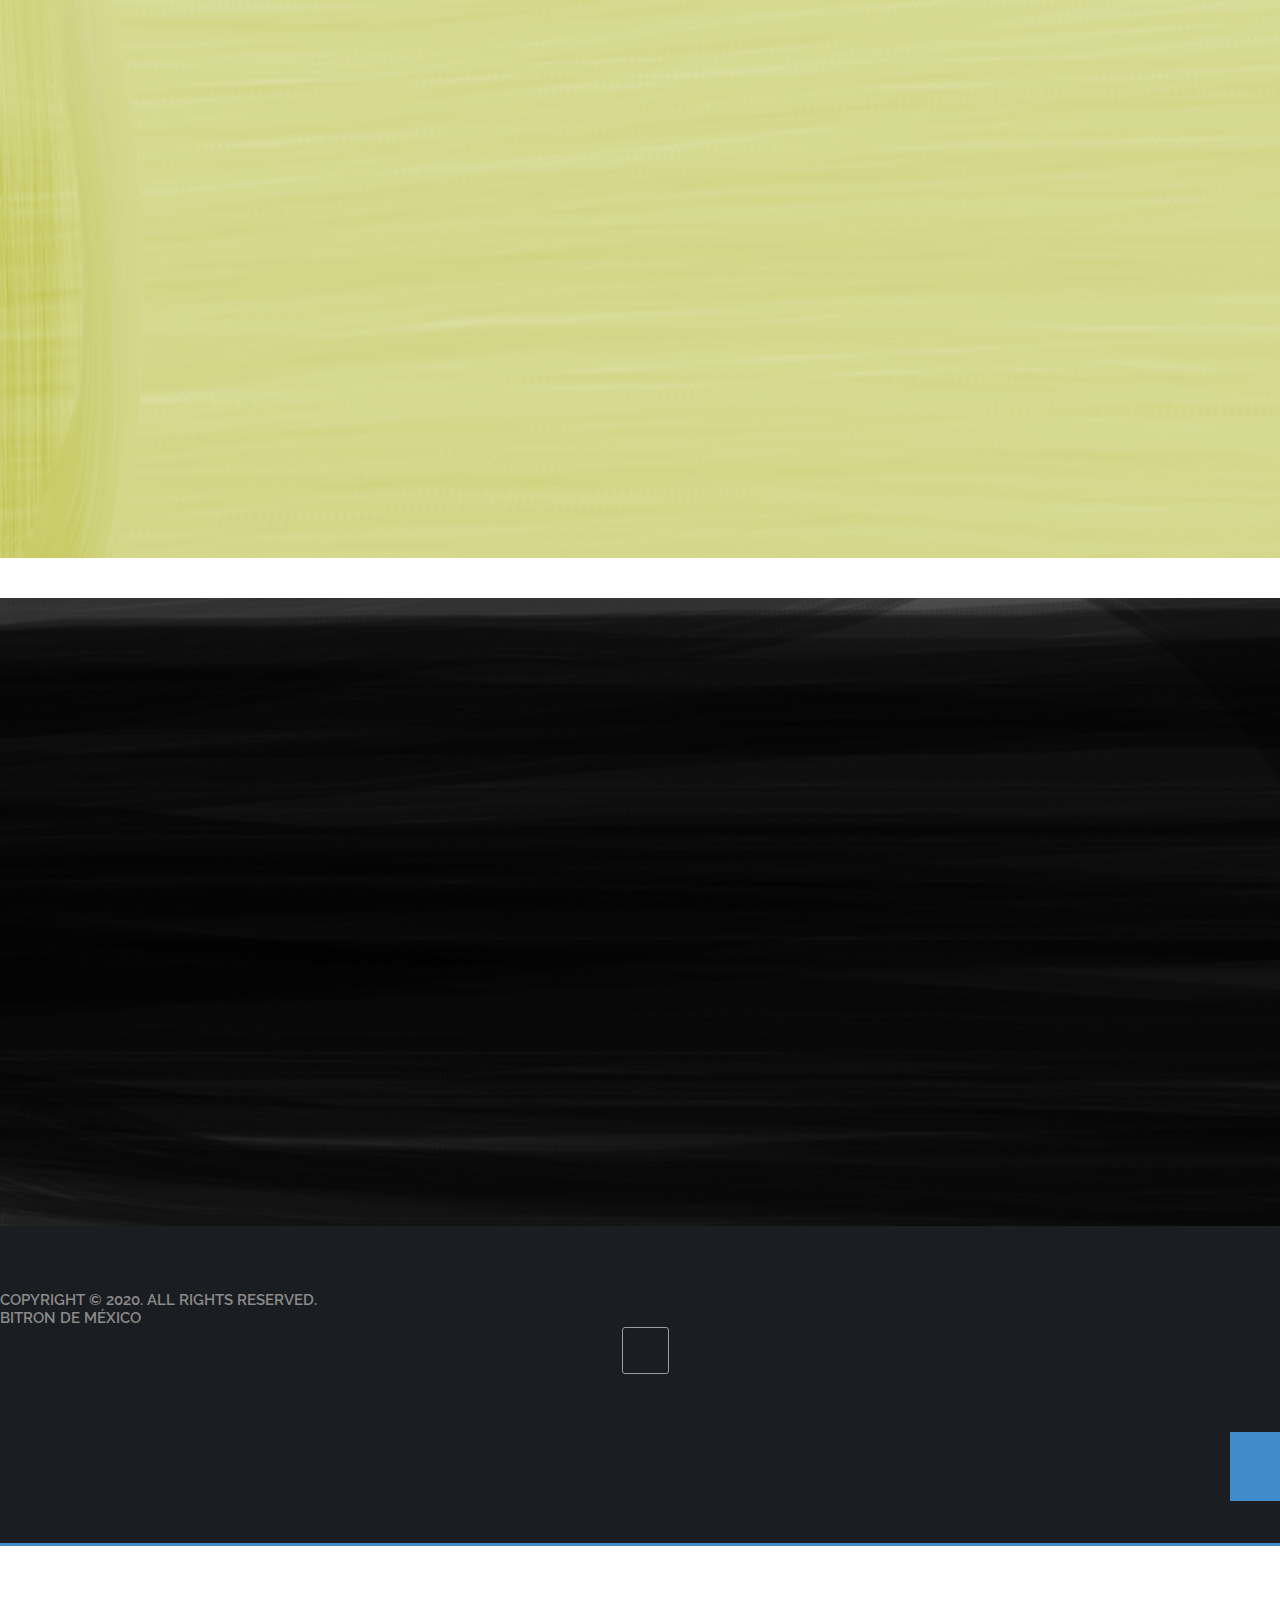
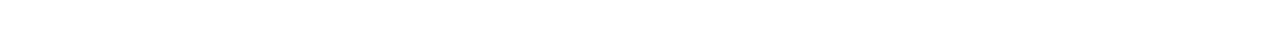
==== commit fe7a7129: "Add files via upload" ====
--- a/index.html
+++ b/index.html
@@ -75,7 +75,7 @@
                         <ul class="nav navbar-nav navbar-right">
                             <!-- NAV -->
                             <li><a href="index.html">BOLETINES</a> </li>
-                            <li><a href="https://lextes.github.io/infografias/" target="l_blank">INFOGRAFÍAS</a></li>
+                            <li><a href="lextes.github.io/infografias">INFOGRAFÍAS</a></li>
                             <li><a href="#CONTACT">CONTACTO</a></li>
                         </ul>
                     </div>
@@ -172,11 +172,66 @@
                             </a>
                         </div>
                     </div>
-
-                </div>
-
-
-        <div class="container">
+                    <div class="col-md-4">
+                        <div class="aligConten2 wow fadeInLeft" data-wow-duration="1s" data-wow-delay=".5s">
+                            <a href="https://www.facebook.com/groups/574030593233971/permalink/584646885505675/" target="l_blank">
+                                <img src="images/letrero_vol5.png">
+                            </a>
+                        </div>
+                    </div>
+                    <div class="col-md-4">
+                        <div class="aligConten2 wow fadeInLeft" data-wow-duration="1s" data-wow-delay=".5s">
+                            <a href="https://www.facebook.com/groups/574030593233971/permalink/588644188439278/" target="l_blank">
+                                <img src="images/letrero_vol6.png">
+                            </a>
+                        </div>
+                    </div>
+                </div>
+
+                 <!---- Nueva línea para letreros---->
+                <div class="row">
+                    <div class="col-md-4">
+                        <div class="aligConten2 wow fadeInLeft" data-wow-duration="1s" data-wow-delay=".5s">
+                            <a href="vol7.html">
+                                <img src="images/letrero_vol7.png">
+                            </a>
+                        </div>
+                    </div>
+                    <div class="col-md-4">
+                        <div class="aligConten2 wow fadeInLeft" data-wow-duration="1s" data-wow-delay=".5s">
+                            <a href="doc/boletin_8.mp4">
+                                <img src="images/letrero_vol8.png">
+                            </a>
+                        </div>
+                    </div>
+                    
+                </div>
+
+
+
+            <div class="container">
+                <div class="row">
+                    <div class="col-md-10 col-md-offset-1">
+                        <!-- ABOUT US SECTION TITLE-->
+                        <div class="section_title">
+                            <div class="aligConten wow fadeInLeft" data-wow-duration="1s" data-wow-delay=".5s">
+                                <img src="images/letrero_verde_video.png">
+                            </div>
+                        </div>
+                    </div>
+                </div>
+            </div>
+            <div class="row">
+                <div class="col-md-4">
+                    <div class="aligConten2 wow fadeInLeft" data-wow-duration="1s" data-wow-delay=".5s">
+                        <a href="doc/video.mp4" target="l_blank"> <img src="images/video.png"></a>
+                    </div>
+                </div>
+                
+            </div>
+
+
+            <div class="container">
                 <div class="row">
                     <div class="col-md-10 col-md-offset-1">
                         <!-- ABOUT US SECTION TITLE-->
@@ -203,6 +258,7 @@
                     </div>
                 </div>
             </div>
+            
 
             <!----BITRONIX---->
             <div class="aligConten4 wow fadeInRight" data-wow-duration="1s" data-wow-delay=".5s">
@@ -305,4 +361,4 @@
 
 
 </body>
-</html>
+</html>--- a/css/style.css
+++ b/css/style.css
@@ -1175,6 +1175,7 @@
     width: 60%;
 }
 
+
 .aligConten2 img{
     width: 100%;
 }
@@ -1196,6 +1197,7 @@
     margin-left: auto;
     margin-right: auto;
     width: 30%;
+    padding-top: 50px 
 }
 
 
@@ -1242,7 +1244,7 @@
 
 @media (min-width: 250px) and (max-width: 767px) {
     .aligConten {
-        width: 80%: 
+        width: 100%: 
     }
 }
 
@@ -1275,6 +1277,29 @@
 
 .textP img{
     border-radius: 150px;
+    display:block;
+    margin-right: auto;
+    margin-left: auto;
+}
+
+.textT h2 {
+   text-align: center;
+   font-size: 30px;
+   font-weight: 900;
+   margin-top: 150px
+}
+
+.textT p {
+   font-size: 20px;
+   margin-top: 50px;
+   display:block;
+   margin-left: 50px;
+   margin-right: 50px;
+}
+
+
+.textP2 img{
+    box-shadow: 2px -2px 9px 0;
     display:block;
     margin-right: auto;
     margin-left: auto;
